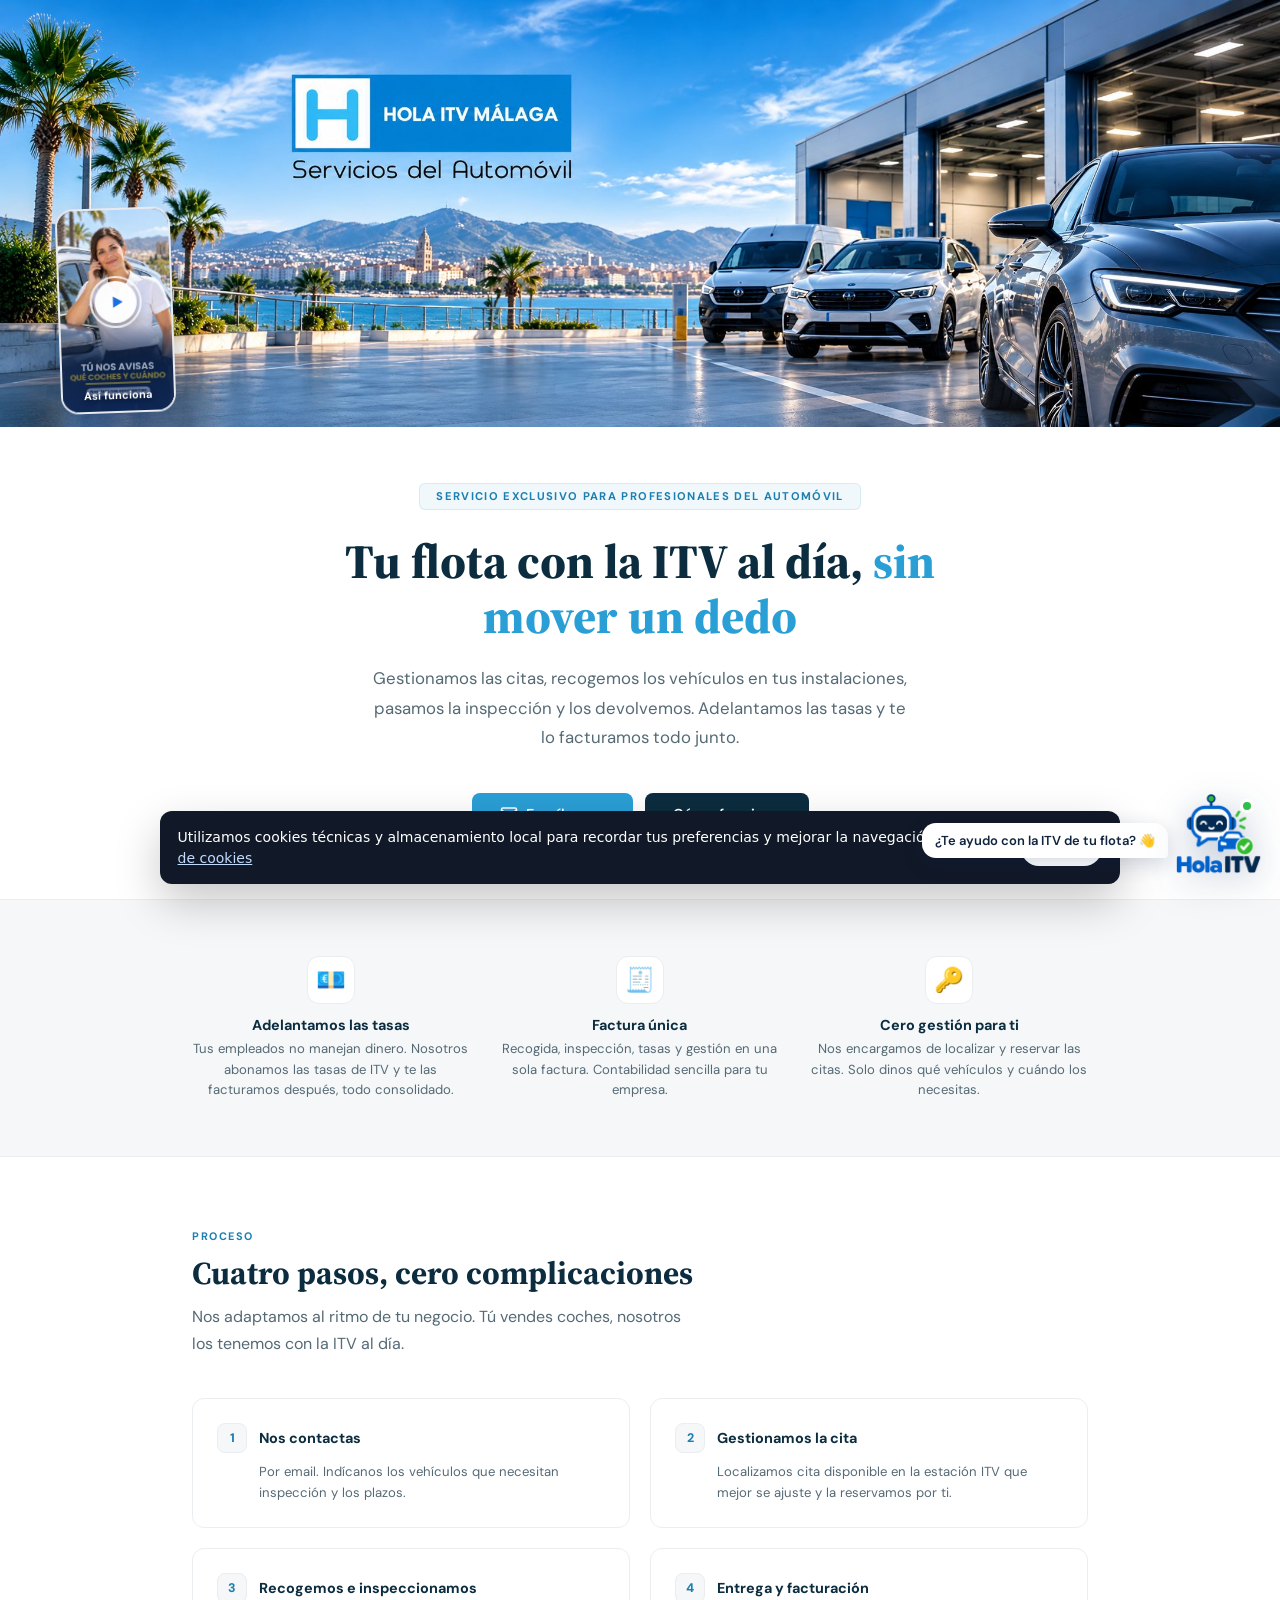
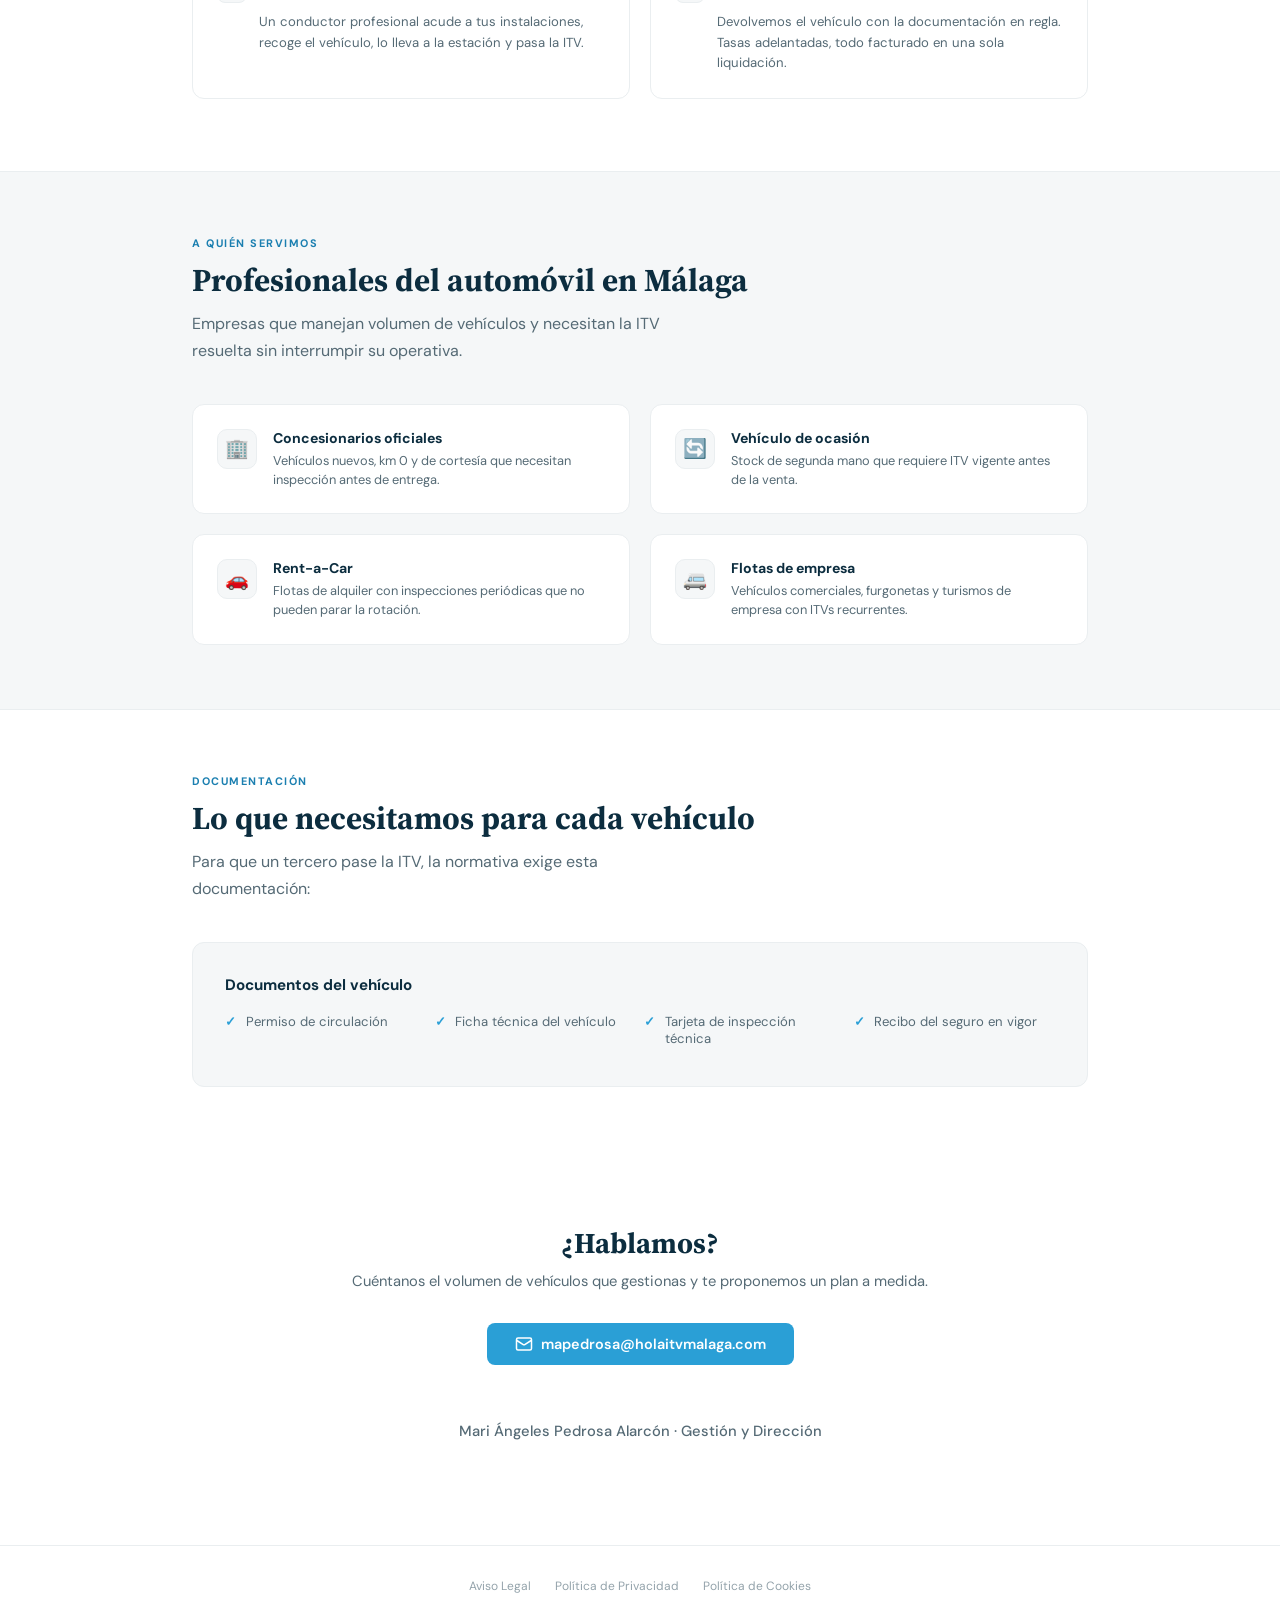
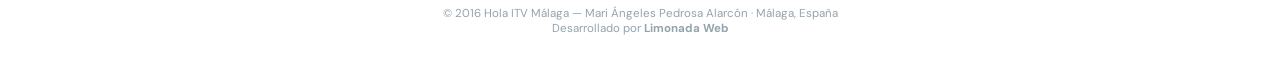
==== index.html @ 4df697b1 "Hero: vídeo del servicio en miniatura bajo las palmeras" ====
﻿<!DOCTYPE html>
<html lang="es">
<head>
<meta charset="UTF-8">
<meta name="viewport" content="width=device-width, initial-scale=1.0">
<title>Hola ITV Málaga — Gestión integral de ITV para profesionales del automóvil</title>
<meta name="description" content="Servicio profesional de gestión de ITV para concesionarios, rent-a-car y flotas en Málaga. Recogida, inspección y entrega. Adelantamos tasas y facturamos todo junto.">
<link rel="preconnect" href="https://fonts.googleapis.com">
<link href="https://fonts.googleapis.com/css2?family=DM+Sans:ital,wght@0,400;0,500;0,600;0,700&family=Source+Serif+4:wght@600;700;800&display=swap" rel="stylesheet">
<style>
*,*::before,*::after{margin:0;padding:0;box-sizing:border-box}
:root{
  --blue:#2a9fd6;--blue-dark:#1b7fb0;--blue-deeper:#0e5a7e;--navy:#0c2d3f;
  --white:#ffffff;--gray-50:#f5f7f8;--gray-100:#eaeef0;--gray-200:#d2d9dd;
  --gray-400:#94a3ab;--gray-600:#556a75;--gray-800:#2a3a42;
}
html{scroll-behavior:smooth;font-size:16px}
body{font-family:'DM Sans',sans-serif;color:var(--gray-800);background:var(--white);overflow-x:hidden;-webkit-font-smoothing:antialiased}
.container{max-width:960px;margin:0 auto;padding:0 2rem}

.nav{padding:1.25rem 0;border-bottom:1px solid var(--gray-100);background:var(--white);position:sticky;top:0;z-index:100}
.nav .container{display:flex;align-items:center;justify-content:space-between}
.logo-block{display:flex;align-items:center;gap:.65rem;text-decoration:none}
.logo-icon{width:42px;height:42px;background:var(--blue);border-radius:10px;display:flex;align-items:center;justify-content:center;font-family:'Source Serif 4',serif;font-size:1.5rem;font-weight:800;color:var(--white)}
.logo-text{font-weight:700;font-size:.95rem;color:var(--navy);line-height:1.2}
.logo-text span{display:block;font-size:.65rem;font-weight:500;color:var(--gray-400);letter-spacing:.06em;text-transform:uppercase;margin-top:1px}
.nav-link{font-size:.85rem;font-weight:600;color:var(--blue-dark);text-decoration:none;padding:.55rem 1.25rem;border:1.5px solid var(--blue-dark);border-radius:8px;transition:all .2s}
.nav-link:hover{background:var(--blue-dark);color:var(--white)}

.hero{padding:0;text-align:center;background:var(--white)}
.hero-img{width:100%;aspect-ratio:2171/724;overflow:hidden;background:#dbe7f5}
.hero-img img{width:100%;height:100%;object-fit:cover;object-position:center;display:block}
.hero-content{padding:3.5rem 0 4rem}
.hero-tag{display:inline-block;font-size:.7rem;font-weight:700;letter-spacing:.12em;text-transform:uppercase;color:var(--blue-dark);background:rgba(42,159,214,.07);border:1px solid rgba(42,159,214,.15);padding:.35rem 1rem;border-radius:6px;margin-bottom:1.5rem}
.hero h1{font-family:'Source Serif 4',serif;font-size:clamp(2rem,4.5vw,3rem);font-weight:800;line-height:1.15;color:var(--navy);max-width:700px;margin:0 auto 1.25rem}
.hero h1 em{font-style:normal;color:var(--blue)}
.hero p{font-size:1.05rem;line-height:1.75;color:var(--gray-600);max-width:540px;margin:0 auto 2.5rem}
.hero-actions{display:flex;gap:.75rem;justify-content:center;flex-wrap:wrap}
.btn{display:inline-flex;align-items:center;gap:.5rem;padding:.75rem 1.75rem;border-radius:8px;font-weight:600;font-size:.9rem;text-decoration:none;transition:all .2s;border:none;cursor:pointer}
.btn-primary{background:var(--navy);color:var(--white)}
.btn-primary:hover{background:var(--blue-deeper)}
.btn-email{background:var(--blue);color:var(--white)}
.btn-email:hover{background:var(--blue-dark)}
.btn-email svg{flex-shrink:0}

.diff{padding:3.5rem 0;background:var(--gray-50);border-top:1px solid var(--gray-100);border-bottom:1px solid var(--gray-100)}
.diff-grid{display:grid;grid-template-columns:repeat(3,1fr);gap:2rem;text-align:center}
.diff-item .icon{font-size:1.5rem;width:48px;height:48px;border-radius:12px;background:var(--white);border:1px solid var(--gray-100);display:inline-flex;align-items:center;justify-content:center;margin-bottom:.75rem}
.diff-item h3{font-size:.9rem;font-weight:700;color:var(--navy);margin-bottom:.35rem}
.diff-item p{font-size:.82rem;color:var(--gray-600);line-height:1.55}

.process{padding:4.5rem 0;background:var(--white)}
.section-label{font-size:.68rem;font-weight:700;letter-spacing:.14em;text-transform:uppercase;color:var(--blue-dark);margin-bottom:.5rem}
.section-title{font-family:'Source Serif 4',serif;font-size:clamp(1.5rem,3vw,2rem);font-weight:700;color:var(--navy);margin-bottom:.5rem}
.section-desc{color:var(--gray-600);line-height:1.7;margin-bottom:2.5rem;max-width:500px}
.steps{display:grid;grid-template-columns:repeat(2,1fr);gap:1.25rem}
.step{padding:1.5rem;border-radius:12px;border:1px solid var(--gray-100);background:var(--white);transition:border-color .2s}
.step:hover{border-color:var(--blue)}
.step-head{display:flex;align-items:center;gap:.75rem;margin-bottom:.6rem}
.step-num{width:30px;height:30px;border-radius:8px;flex-shrink:0;background:var(--gray-50);border:1px solid var(--gray-100);display:flex;align-items:center;justify-content:center;font-size:.78rem;font-weight:800;color:var(--blue-dark)}
.step h3{font-size:.9rem;font-weight:700;color:var(--navy)}
.step p{font-size:.82rem;color:var(--gray-600);line-height:1.55;padding-left:calc(30px + .75rem)}

.clients{padding:4rem 0;background:var(--gray-50);border-top:1px solid var(--gray-100);border-bottom:1px solid var(--gray-100)}
.clients-grid{display:grid;grid-template-columns:repeat(2,1fr);gap:1.25rem}
.client-card{padding:1.5rem;border-radius:12px;background:var(--white);border:1px solid var(--gray-100);display:flex;gap:1rem;align-items:flex-start;transition:border-color .2s}
.client-card:hover{border-color:var(--blue)}
.client-icon{width:40px;height:40px;border-radius:10px;flex-shrink:0;background:var(--gray-50);border:1px solid var(--gray-100);display:flex;align-items:center;justify-content:center;font-size:1.2rem}
.client-card h3{font-size:.88rem;font-weight:700;color:var(--navy);margin-bottom:.25rem}
.client-card p{font-size:.8rem;color:var(--gray-600);line-height:1.5}

.docs{padding:4rem 0;background:var(--white)}
.docs-box{background:var(--gray-50);border:1px solid var(--gray-100);border-radius:12px;padding:2rem}
.docs-box h3{font-size:.95rem;font-weight:700;color:var(--navy);margin-bottom:.75rem}
.docs-list{list-style:none;display:grid;grid-template-columns:repeat(auto-fit,minmax(200px,1fr));gap:.5rem}
.docs-list li{font-size:.82rem;color:var(--gray-600);padding:.4rem 0;padding-left:1.3rem;position:relative}
.docs-list li::before{content:'✓';position:absolute;left:0;color:var(--blue);font-weight:700}

.cta{padding:4.5rem 0;text-align:center;background:var(--white)}
.cta h2{font-family:'Source Serif 4',serif;font-size:clamp(1.4rem,3vw,1.8rem);font-weight:700;color:var(--navy);margin-bottom:.5rem}
.cta>p,.cta .container>p{color:var(--gray-600);margin-bottom:2rem;font-size:.92rem}
.cta-name{font-size:.82rem;color:var(--gray-400);margin-top:1.5rem;font-weight:500}

footer{padding:2rem 0;border-top:1px solid var(--gray-100);text-align:center}
.footer-links{display:flex;justify-content:center;gap:1.5rem;flex-wrap:wrap;margin-bottom:.75rem}
.footer-links a{font-size:.75rem;color:var(--gray-400);text-decoration:none}
.footer-links a:hover{color:var(--blue-dark)}
.footer-copy{font-size:.72rem;color:var(--gray-400)}

@media(max-width:700px){
  .diff-grid{grid-template-columns:1fr;gap:1.5rem}
  .steps{grid-template-columns:1fr}
  .clients-grid{grid-template-columns:1fr}
  .hero-content{padding:2.5rem 0 2.5rem}
  .hero-img{height:220px}
  .hero-img img{object-position:30% center}
  .hero-actions{flex-direction:column;align-items:center}
  .btn{width:100%;max-width:300px;justify-content:center}
  .footer-links{flex-direction:column;gap:.5rem}
}
@keyframes fadeIn{from{opacity:0;transform:translateY(16px)}to{opacity:1;transform:translateY(0)}}
.hero-tag{animation:fadeIn .5s .05s both}
.hero h1{animation:fadeIn .5s .15s both}
.hero p{animation:fadeIn .5s .25s both}
.hero-actions{animation:fadeIn .5s .35s both}
</style>
<style>
.cookie-banner{position:fixed;left:1rem;right:1rem;bottom:1rem;z-index:9999;display:none;align-items:center;justify-content:space-between;gap:1rem;max-width:960px;margin:auto;padding:1rem 1.1rem;border-radius:12px;background:#111827;color:#fff;box-shadow:0 18px 45px rgba(0,0,0,.22);font:14px/1.45 system-ui,-apple-system,BlinkMacSystemFont,"Segoe UI",sans-serif}.cookie-banner.is-visible{display:flex}.cookie-banner p{margin:0}.cookie-banner a{color:#bfdbfe;text-decoration:underline}.cookie-banner button{border:0;border-radius:999px;background:#fff;color:#111827;font-weight:700;padding:.65rem 1rem;cursor:pointer;white-space:nowrap}@media(max-width:640px){.cookie-banner{flex-direction:column;align-items:flex-start}.cookie-banner button{width:100%}}
</style>
<style>.limonada-link{color:inherit;text-decoration:none;font-weight:700}.limonada-link:hover{text-decoration:underline;text-underline-offset:3px}</style>
<style>
/* Vídeo del servicio: mini bajo las palmeras; al tocarlo se abre a lo grande */
.hero-img{position:relative}
.hero-vid{position:absolute;z-index:3;left:4.5%;bottom:14px;width:clamp(96px,9vw,132px);aspect-ratio:9/16;padding:0;margin:0;border:2px solid rgba(255,255,255,.9);border-radius:18px;overflow:hidden;background:#0f2a5e;cursor:pointer;color:#fff;font:inherit;box-shadow:0 18px 36px -12px rgba(15,42,94,.6);transform:rotate(-2deg);transition:transform .3s cubic-bezier(.2,.8,.2,1);-webkit-tap-highlight-color:transparent}
.hero-vid:hover,.hero-vid:focus-visible{transform:rotate(0) scale(1.04);outline:none}
.hero-vid:focus-visible{box-shadow:0 0 0 3px #fff,0 18px 36px -12px rgba(15,42,94,.6)}
.hero-vid video{position:absolute;inset:0;width:100%;height:100%;object-fit:cover;display:block}
.hero-vid::after{content:"";position:absolute;inset:0;background:linear-gradient(180deg,rgba(0,0,0,0) 50%,rgba(15,42,94,.75) 100%)}
.hero-vid .vplay{position:absolute;z-index:2;left:50%;top:46%;width:42px;height:42px;margin:-21px 0 0 -21px;border-radius:50%;background:rgba(255,255,255,.95);color:#1b6fe0;display:grid;place-items:center;box-shadow:0 6px 16px rgba(0,0,0,.3)}
.hero-vid .vplay::before{content:"";position:absolute;inset:-5px;border-radius:50%;border:2px solid rgba(255,255,255,.8);animation:vpulse 2.4s ease-out infinite}
.hero-vid .vplay svg{width:18px;height:18px;margin-left:3px;fill:currentColor}
.hero-vid .vtxt{position:absolute;z-index:2;left:4px;right:4px;bottom:9px;font-size:11px;font-weight:700;line-height:1.2;text-align:center;text-shadow:0 1px 4px rgba(0,0,0,.5)}
@keyframes vpulse{0%{transform:scale(.85);opacity:.9}100%{transform:scale(1.55);opacity:0}}
.vbox{position:fixed;inset:0;z-index:100000;display:flex;align-items:center;justify-content:center;padding:24px;background:rgba(10,20,40,.92);-webkit-backdrop-filter:blur(6px);backdrop-filter:blur(6px)}
.vbox[hidden]{display:none}
.vbox video{display:block;height:min(92vh,92svh);max-width:100%;aspect-ratio:9/16;background:#000;border-radius:18px;box-shadow:0 40px 80px -20px rgba(0,0,0,.8)}
.vbox-x{position:absolute;z-index:2;top:14px;right:14px;width:44px;height:44px;border:0;border-radius:50%;background:rgba(255,255,255,.16);color:#fff;font-size:30px;line-height:1;cursor:pointer;display:grid;place-items:center;padding:0}
.vbox-x:hover{background:rgba(255,255,255,.3)}
html.vbox-abierta,html.vbox-abierta body{overflow:hidden}
@media(max-width:700px){
  .hero-vid{left:10px;bottom:8px;width:62px;border-width:1.5px;border-radius:11px;transform:rotate(-2deg)}
  .hero-vid .vplay{width:28px;height:28px;margin:-14px 0 0 -14px}
  .hero-vid .vplay::before{inset:-4px}
  .hero-vid .vplay svg{width:12px;height:12px;margin-left:2px}
  .hero-vid .vtxt{display:none}
  .vbox{padding:0;background:#000;-webkit-backdrop-filter:none;backdrop-filter:none}
  .vbox video{width:100%;height:auto;max-height:100vh;max-height:100svh;border-radius:0;box-shadow:none}
  .vbox-x{top:calc(10px + env(safe-area-inset-top,0px));right:12px;background:rgba(255,255,255,.22)}
}
@media(prefers-reduced-motion:reduce){.hero-vid,.hero-vid .vplay::before{animation:none;transition:none}}
</style>
</head>
<body>

<section class="hero">
  <div class="hero-img"><img src="/hero-holaitv.jpg" alt="Hola ITV Málaga — Servicios del Automóvil" fetchpriority="high">
    <button type="button" class="hero-vid" data-video aria-label="Ver el vídeo: así funciona Hola ITV Málaga (40 segundos)">
      <video muted loop playsinline autoplay preload="metadata" poster="/video/holaitv-poster.webp" aria-hidden="true" tabindex="-1"><source src="/video/holaitv-mini.mp4" type="video/mp4"></video>
      <span class="vplay" aria-hidden="true"><svg viewBox="0 0 24 24"><path d="M7 4.5v15l13-7.5z"/></svg></span>
      <span class="vtxt" aria-hidden="true">Así funciona</span>
    </button>
  </div>
  <div class="vbox" id="vbox" hidden role="dialog" aria-modal="true" aria-label="Vídeo: así funciona Hola ITV Málaga">
    <button type="button" class="vbox-x" aria-label="Cerrar el vídeo">×</button>
    <video controls playsinline preload="none" poster="/video/holaitv-poster.webp" src="/video/holaitv-spot.mp4"></video>
  </div>
  <div class="container hero-content">
    <div class="hero-tag">Servicio exclusivo para profesionales del automóvil</div>
    <h1>Tu flota con la ITV al día, <em>sin mover un dedo</em></h1>
    <p>Gestionamos las citas, recogemos los vehículos en tus instalaciones, pasamos la inspección y los devolvemos. Adelantamos las tasas y te lo facturamos todo junto.</p>
    <div class="hero-actions">
      <a href="mailto:mapedrosa@holaitvmalaga.com?subject=Solicitud%20de%20servicio%20ITV" class="btn btn-email">
        <svg width="18" height="18" viewBox="0 0 24 24" fill="none" stroke="currentColor" stroke-width="2"><rect x="2" y="4" width="20" height="16" rx="2"/><path d="m22 7-8.97 5.7a1.94 1.94 0 0 1-2.06 0L2 7"/></svg>
        Escríbenos
      </a>
      <a href="#proceso" class="btn btn-primary">Cómo funciona</a>
    </div>
  </div>
</section>

<section class="diff">
  <div class="container">
    <div class="diff-grid">
      <div class="diff-item">
        <div class="icon">💶</div>
        <h3>Adelantamos las tasas</h3>
        <p>Tus empleados no manejan dinero. Nosotros abonamos las tasas de ITV y te las facturamos después, todo consolidado.</p>
      </div>
      <div class="diff-item">
        <div class="icon">🧾</div>
        <h3>Factura única</h3>
        <p>Recogida, inspección, tasas y gestión en una sola factura. Contabilidad sencilla para tu empresa.</p>
      </div>
      <div class="diff-item">
        <div class="icon">🔑</div>
        <h3>Cero gestión para ti</h3>
        <p>Nos encargamos de localizar y reservar las citas. Solo dinos qué vehículos y cuándo los necesitas.</p>
      </div>
    </div>
  </div>
</section>

<section class="process" id="proceso">
  <div class="container">
    <div class="section-label">Proceso</div>
    <h2 class="section-title">Cuatro pasos, cero complicaciones</h2>
    <p class="section-desc">Nos adaptamos al ritmo de tu negocio. Tú vendes coches, nosotros los tenemos con la ITV al día.</p>
    <div class="steps">
      <div class="step">
        <div class="step-head"><div class="step-num">1</div><h3>Nos contactas</h3></div>
        <p>Por email. Indícanos los vehículos que necesitan inspección y los plazos.</p>
      </div>
      <div class="step">
        <div class="step-head"><div class="step-num">2</div><h3>Gestionamos la cita</h3></div>
        <p>Localizamos cita disponible en la estación ITV que mejor se ajuste y la reservamos por ti.</p>
      </div>
      <div class="step">
        <div class="step-head"><div class="step-num">3</div><h3>Recogemos e inspeccionamos</h3></div>
        <p>Un conductor profesional acude a tus instalaciones, recoge el vehículo, lo lleva a la estación y pasa la ITV.</p>
      </div>
      <div class="step">
        <div class="step-head"><div class="step-num">4</div><h3>Entrega y facturación</h3></div>
        <p>Devolvemos el vehículo con la documentación en regla. Tasas adelantadas, todo facturado en una sola liquidación.</p>
      </div>
    </div>
  </div>
</section>

<section class="clients">
  <div class="container">
    <div class="section-label">A quién servimos</div>
    <h2 class="section-title">Profesionales del automóvil en Málaga</h2>
    <p class="section-desc">Empresas que manejan volumen de vehículos y necesitan la ITV resuelta sin interrumpir su operativa.</p>
    <div class="clients-grid">
      <div class="client-card">
        <div class="client-icon">🏢</div>
        <div><h3>Concesionarios oficiales</h3><p>Vehículos nuevos, km 0 y de cortesía que necesitan inspección antes de entrega.</p></div>
      </div>
      <div class="client-card">
        <div class="client-icon">🔄</div>
        <div><h3>Vehículo de ocasión</h3><p>Stock de segunda mano que requiere ITV vigente antes de la venta.</p></div>
      </div>
      <div class="client-card">
        <div class="client-icon">🚗</div>
        <div><h3>Rent-a-Car</h3><p>Flotas de alquiler con inspecciones periódicas que no pueden parar la rotación.</p></div>
      </div>
      <div class="client-card">
        <div class="client-icon">🚐</div>
        <div><h3>Flotas de empresa</h3><p>Vehículos comerciales, furgonetas y turismos de empresa con ITVs recurrentes.</p></div>
      </div>
    </div>
  </div>
</section>

<section class="docs">
  <div class="container">
    <div class="section-label">Documentación</div>
    <h2 class="section-title">Lo que necesitamos para cada vehículo</h2>
    <p class="section-desc">Para que un tercero pase la ITV, la normativa exige esta documentación:</p>
    <div class="docs-box">
      <h3>Documentos del vehículo</h3>
      <ul class="docs-list">
        <li>Permiso de circulación</li>
        <li>Ficha técnica del vehículo</li>
        <li>Tarjeta de inspección técnica</li>
        <li>Recibo del seguro en vigor</li>
      </ul>
    </div>
  </div>
</section>

<section class="cta">
  <div class="container">
    <h2>¿Hablamos?</h2>
    <p>Cuéntanos el volumen de vehículos que gestionas y te proponemos un plan a medida.</p>
    <a href="mailto:mapedrosa@holaitvmalaga.com?subject=Solicitud%20de%20servicio%20ITV" class="btn btn-email" style="margin-bottom:2rem">
      <svg width="18" height="18" viewBox="0 0 24 24" fill="none" stroke="currentColor" stroke-width="2"><rect x="2" y="4" width="20" height="16" rx="2"/><path d="m22 7-8.97 5.7a1.94 1.94 0 0 1-2.06 0L2 7"/></svg>
      mapedrosa@holaitvmalaga.com
    </a>
    <p class="cta-name">Mari Ángeles Pedrosa Alarcón · Gestión y Dirección</p>
  </div>
</section>

<footer>
  <div class="container">
    <div class="footer-links">
      <a href="/aviso-legal.html">Aviso Legal</a>
      <a href="/politica-privacidad.html">Política de Privacidad</a>
      <a href="/politica-cookies.html">Política de Cookies</a>
    </div>
    <p class="footer-copy">© 2016 Hola ITV Málaga — Mari Ángeles Pedrosa Alarcón · Málaga, España</p>
    <p class="footer-copy">Desarrollado por <a class="limonada-link" href="https://www.limonadaweb.com/" target="_blank" rel="noopener">Limonada Web</a></p>
  </div>
</footer>

<div class="cookie-banner" id="cookie-banner" role="region" aria-label="Aviso de cookies">
  <p>Utilizamos cookies técnicas y almacenamiento local para recordar tus preferencias y mejorar la navegación. <a href="/politica-cookies.html">Política de cookies</a></p>
  <button type="button" id="cookie-accept">Aceptar</button>
</div>
<script>
(function(){
  var key = 'limonada_cookie_ok_holaitvmalaga';
  var banner = document.getElementById('cookie-banner');
  var button = document.getElementById('cookie-accept');
  if (!banner || !button) return;
  try { if (localStorage.getItem(key) === '1') return; } catch (e) {}
  banner.classList.add('is-visible');
  button.addEventListener('click', function(){
    try { localStorage.setItem(key, '1'); } catch (e) {}
    banner.classList.remove('is-visible');
  });
})();
</script>
<script>
/* Vídeo: la mini abre el vídeo en grande; Esc, la X o tocar fuera lo cierran */
(function(){
  var box=document.getElementById("vbox");if(!box)return;
  var v=box.querySelector("video"),x=box.querySelector(".vbox-x"),mini=document.querySelector(".hero-vid"),mv=mini?mini.querySelector("video"):null,last=null;
  var quieto=window.matchMedia&&matchMedia("(prefers-reduced-motion: reduce)").matches;
  function play(el){var p=el.play();if(p&&p.catch)p.catch(function(){})}
  function abrir(e){if(e){e.preventDefault();e.stopPropagation()}last=document.activeElement;box.hidden=false;document.documentElement.classList.add("vbox-abierta");if(mv)mv.pause();x.focus();play(v)}
  function cerrar(){if(box.hidden)return;box.hidden=true;document.documentElement.classList.remove("vbox-abierta");v.pause();try{v.currentTime=0}catch(err){}if(mv&&!quieto)play(mv);if(last&&last.focus)last.focus()}
  document.querySelectorAll("[data-video]").forEach(function(el){el.addEventListener("click",abrir)});
  x.addEventListener("click",cerrar);
  box.addEventListener("click",function(e){if(e.target===box)cerrar()});
  document.addEventListener("keydown",function(e){if(e.key==="Escape")cerrar()});
  v.addEventListener("ended",function(){setTimeout(cerrar,600)});
  if(mv){
    if(quieto){mv.removeAttribute("autoplay");mv.pause()}
    else if("IntersectionObserver" in window){new IntersectionObserver(function(es){es.forEach(function(en){if(box.hidden&&en.isIntersecting)play(mv);else mv.pause()})},{threshold:.2}).observe(mv)}
  }
})();
</script>
<script src="/holaitv-bot.js" defer></script>
</body>
</html>
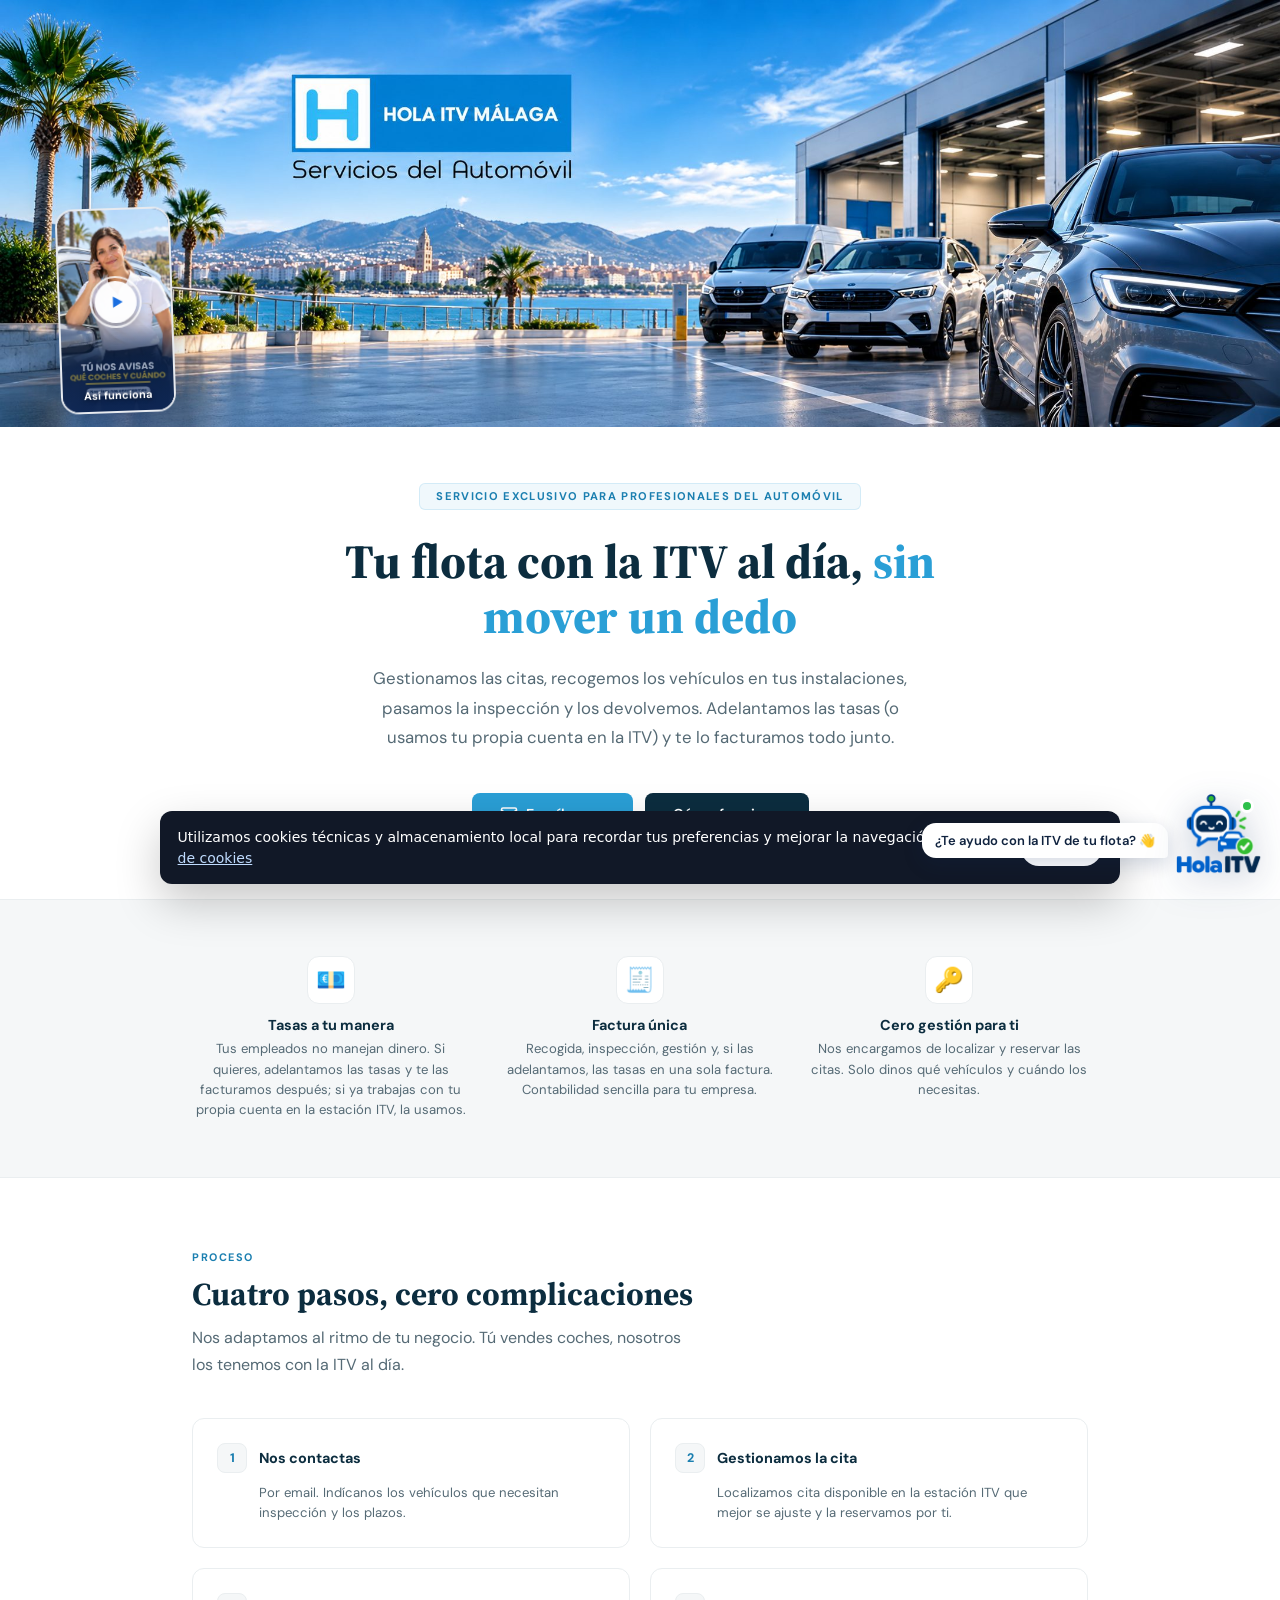
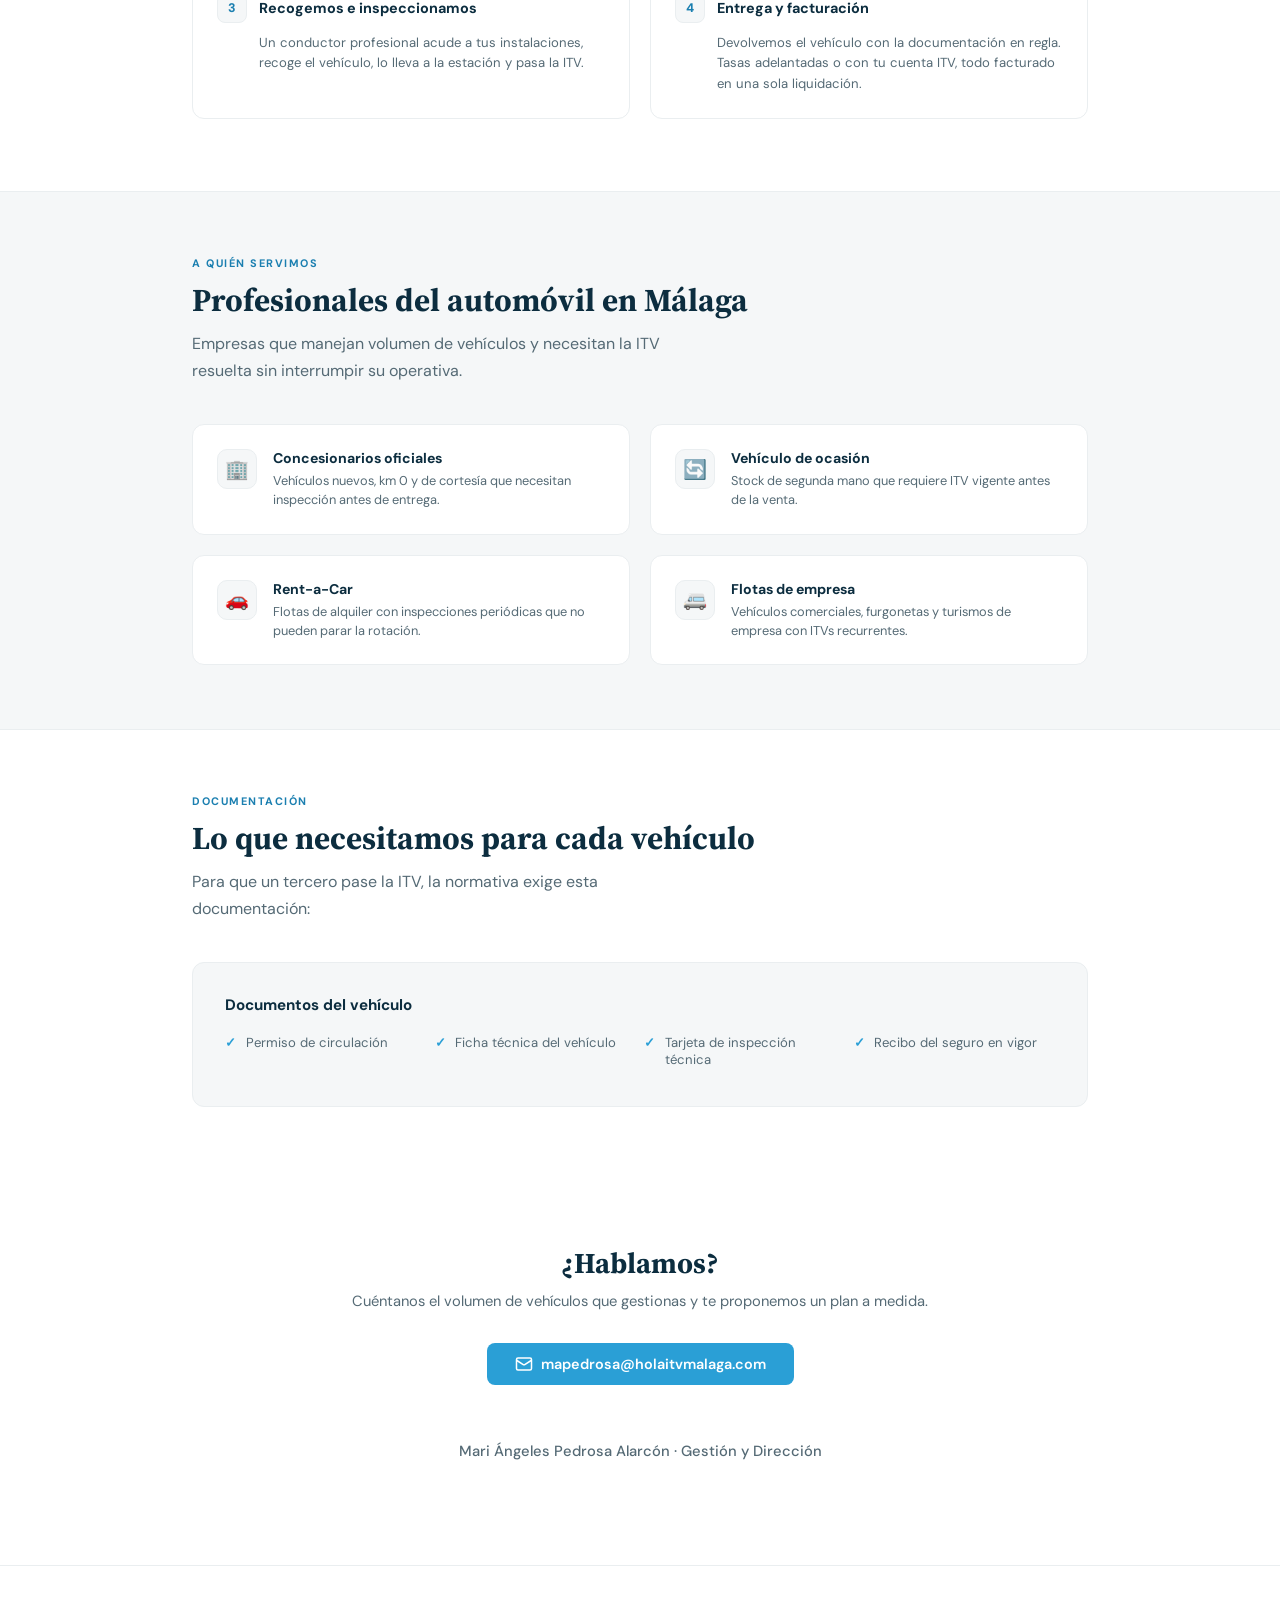
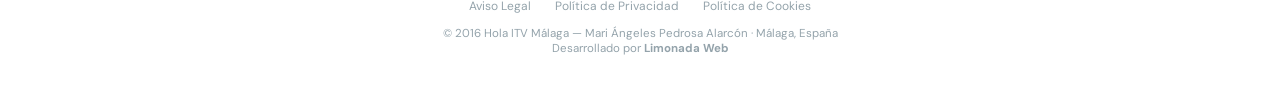
==== commit 40dfd695: "Tarjeta y HolaBot: 7 idiomas, datos fiscales, reinicio del bot y tasas con cuenta propia" ====
--- a/index.html
+++ b/index.html
@@ -4,7 +4,7 @@
 <meta charset="UTF-8">
 <meta name="viewport" content="width=device-width, initial-scale=1.0">
 <title>Hola ITV Málaga — Gestión integral de ITV para profesionales del automóvil</title>
-<meta name="description" content="Servicio profesional de gestión de ITV para concesionarios, rent-a-car y flotas en Málaga. Recogida, inspección y entrega. Adelantamos tasas y facturamos todo junto.">
+<meta name="description" content="Servicio profesional de gestión de ITV para concesionarios, rent-a-car y flotas en Málaga. Recogida, inspección y entrega. Adelantamos las tasas o usamos tu cuenta ITV, y facturamos todo junto.">
 <link rel="preconnect" href="https://fonts.googleapis.com">
 <link href="https://fonts.googleapis.com/css2?family=DM+Sans:ital,wght@0,400;0,500;0,600;0,700&family=Source+Serif+4:wght@600;700;800&display=swap" rel="stylesheet">
 <style>
@@ -157,7 +157,7 @@
   <div class="container hero-content">
     <div class="hero-tag">Servicio exclusivo para profesionales del automóvil</div>
     <h1>Tu flota con la ITV al día, <em>sin mover un dedo</em></h1>
-    <p>Gestionamos las citas, recogemos los vehículos en tus instalaciones, pasamos la inspección y los devolvemos. Adelantamos las tasas y te lo facturamos todo junto.</p>
+    <p>Gestionamos las citas, recogemos los vehículos en tus instalaciones, pasamos la inspección y los devolvemos. Adelantamos las tasas (o usamos tu propia cuenta en la ITV) y te lo facturamos todo junto.</p>
     <div class="hero-actions">
       <a href="mailto:mapedrosa@holaitvmalaga.com?subject=Solicitud%20de%20servicio%20ITV" class="btn btn-email">
         <svg width="18" height="18" viewBox="0 0 24 24" fill="none" stroke="currentColor" stroke-width="2"><rect x="2" y="4" width="20" height="16" rx="2"/><path d="m22 7-8.97 5.7a1.94 1.94 0 0 1-2.06 0L2 7"/></svg>
@@ -173,13 +173,13 @@
     <div class="diff-grid">
       <div class="diff-item">
         <div class="icon">💶</div>
-        <h3>Adelantamos las tasas</h3>
-        <p>Tus empleados no manejan dinero. Nosotros abonamos las tasas de ITV y te las facturamos después, todo consolidado.</p>
+        <h3>Tasas a tu manera</h3>
+        <p>Tus empleados no manejan dinero. Si quieres, adelantamos las tasas y te las facturamos después; si ya trabajas con tu propia cuenta en la estación ITV, la usamos.</p>
       </div>
       <div class="diff-item">
         <div class="icon">🧾</div>
         <h3>Factura única</h3>
-        <p>Recogida, inspección, tasas y gestión en una sola factura. Contabilidad sencilla para tu empresa.</p>
+        <p>Recogida, inspección, gestión y, si las adelantamos, las tasas en una sola factura. Contabilidad sencilla para tu empresa.</p>
       </div>
       <div class="diff-item">
         <div class="icon">🔑</div>
@@ -210,7 +210,7 @@
       </div>
       <div class="step">
         <div class="step-head"><div class="step-num">4</div><h3>Entrega y facturación</h3></div>
-        <p>Devolvemos el vehículo con la documentación en regla. Tasas adelantadas, todo facturado en una sola liquidación.</p>
+        <p>Devolvemos el vehículo con la documentación en regla. Tasas adelantadas o con tu cuenta ITV, todo facturado en una sola liquidación.</p>
       </div>
     </div>
   </div>
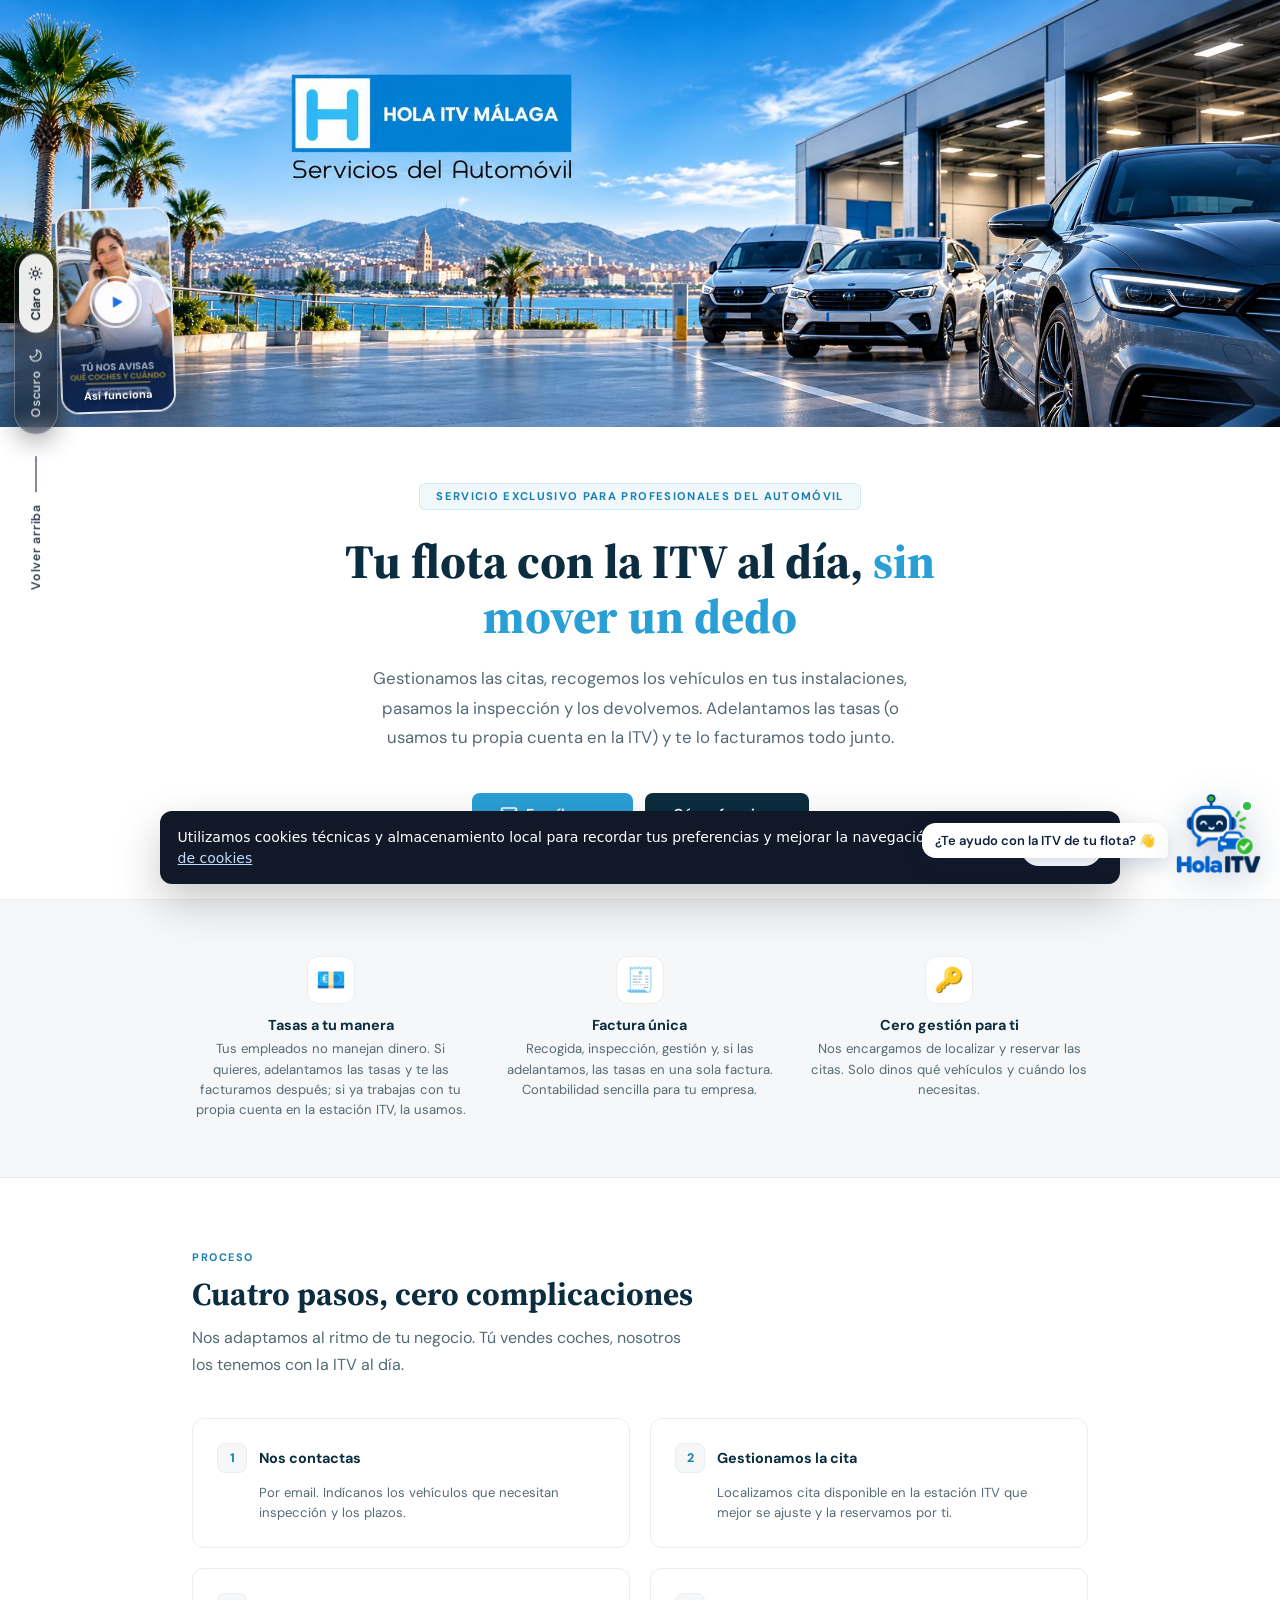
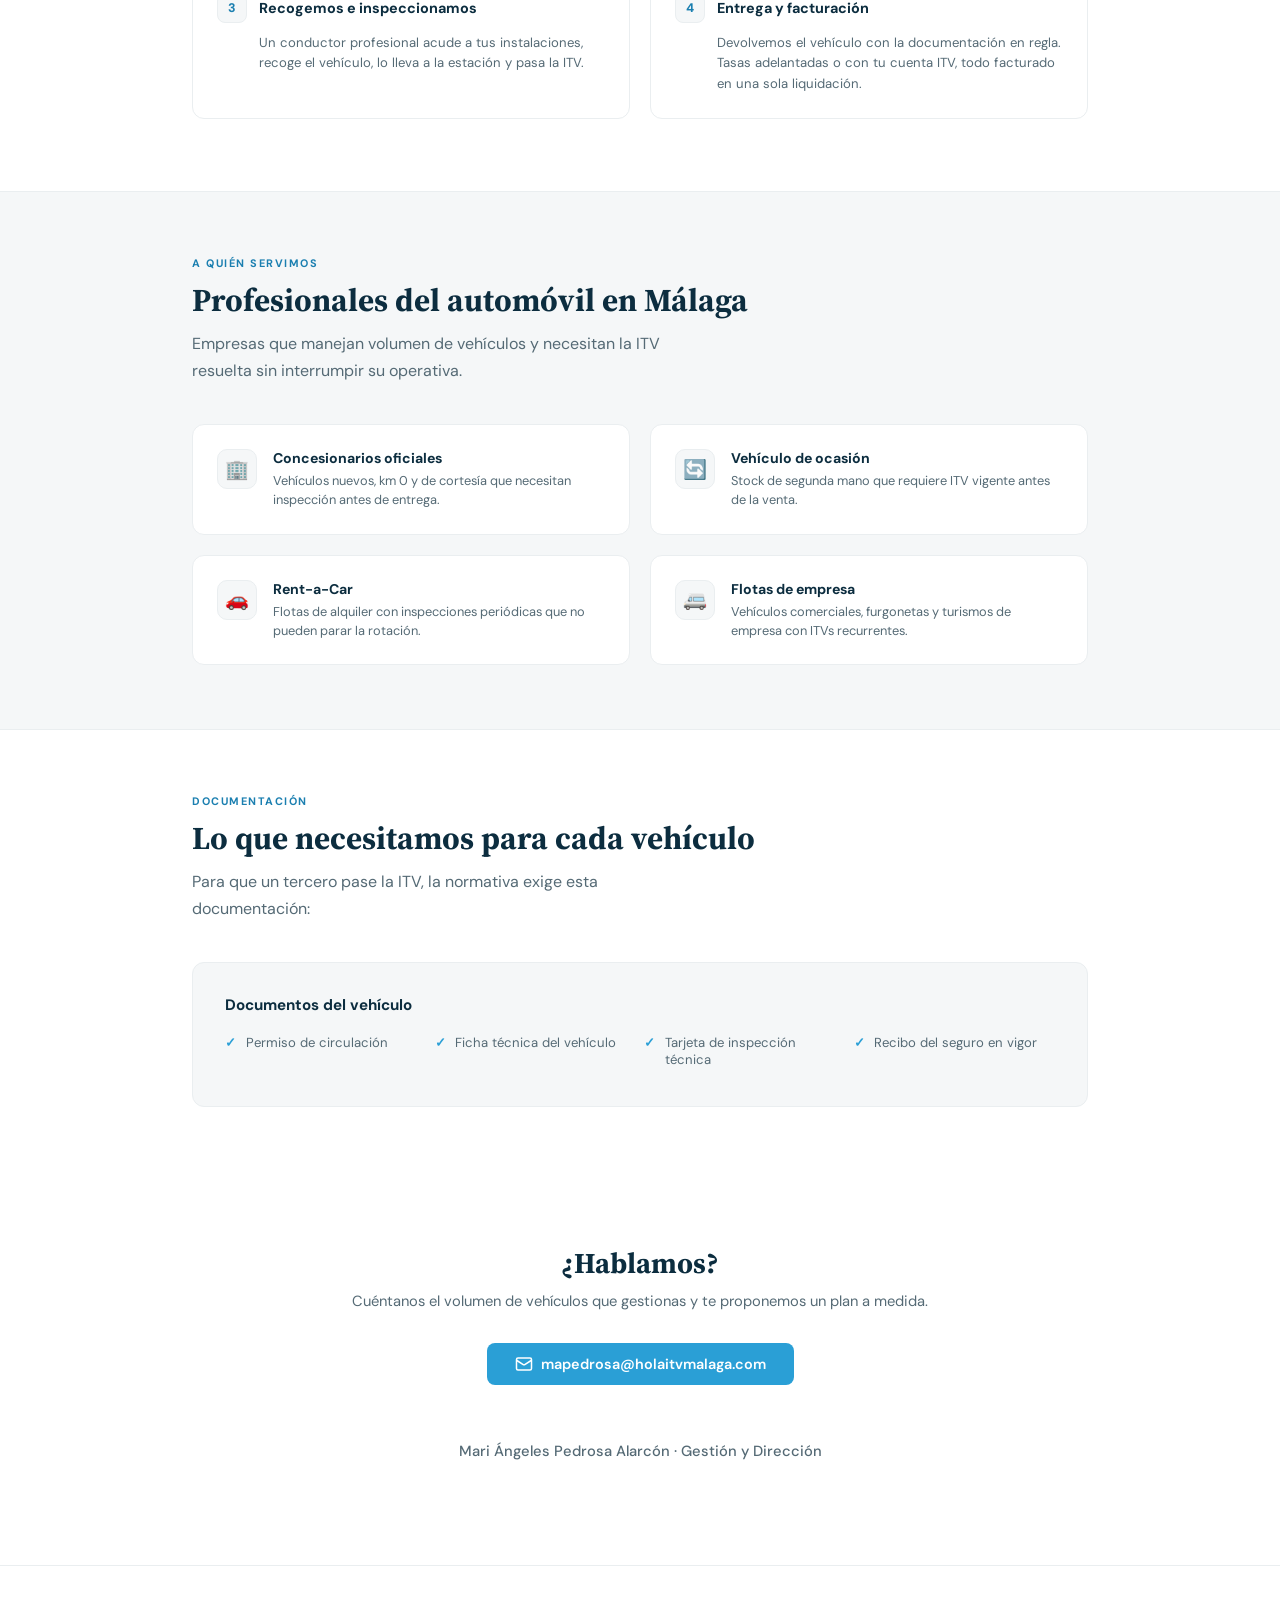
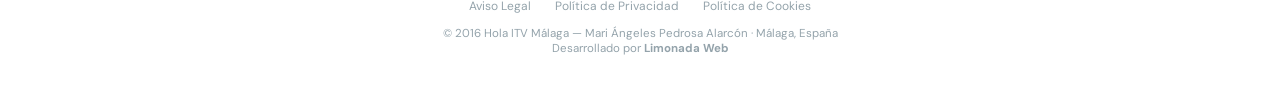
==== commit 7b117ff0: "Modo claro y oscuro con la barra lateral de Limonada Web (Claro/Oscuro y Volver arriba) Co-Authored-" ====
--- a/index.html
+++ b/index.html
@@ -139,6 +139,8 @@
 }
 @media(prefers-reduced-motion:reduce){.hero-vid,.hero-vid .vplay::before{animation:none;transition:none}}
 </style>
+<script>try{var t=localStorage.getItem('lw-theme')||(matchMedia('(prefers-color-scheme: dark)').matches?'dark':'light');if(t==='dark')document.documentElement.setAttribute('data-theme','dark')}catch(e){}</script>
+<link rel="stylesheet" href="tema.css?v=1">
 </head>
 <body>
 
@@ -322,5 +324,6 @@
 })();
 </script>
 <script src="/holaitv-bot.js" defer></script>
+<script src="tema.js?v=1" defer></script>
 </body>
 </html>
--- a/tema.css
+++ b/tema.css
@@ -0,0 +1,45 @@
+/* Hola ITV Málaga · tema claro/oscuro y volver arriba (barra lateral de Limonada Web) */
+html[data-theme="dark"]{color-scheme:dark;--white:#0d1a21;--gray-50:#132530;--gray-100:#21343f;--gray-200:#2e4552;--gray-400:#8ea3ae;--gray-600:#b3c3cb;--gray-800:#dbe5ea;--navy:#eef5f9;--blue-dark:#5cc0ee;--blue-deeper:#2a9fd6}
+html[data-theme="dark"] body{background:var(--white)}
+html[data-theme="dark"] .logo-icon,html[data-theme="dark"] .btn-email,html[data-theme="dark"] .nav-link:hover{color:#fff}
+html[data-theme="dark"] .nav-link:hover{background:var(--blue-deeper);border-color:var(--blue-deeper)}
+html[data-theme="dark"] .btn-primary{background:#eef5f9;color:#0c2d3f}
+html[data-theme="dark"] .btn-primary:hover{background:#cfe6f2;color:#0c2d3f}
+html[data-theme="dark"] .hero-tag{background:rgba(42,159,214,.14);border-color:rgba(92,192,238,.3)}
+html[data-theme="dark"] .hero-img{background:#132530}
+html[data-theme="dark"] .hero-img img{filter:brightness(.88)}
+html[data-theme="dark"] .legal a,html[data-theme="dark"] .footer-links a:hover{color:var(--blue-dark)}
+.side-rail{position:fixed;left:14px;top:50%;transform:translateY(-58%);z-index:40;display:flex;flex-direction:column;align-items:center;gap:16px;pointer-events:none}
+.side-rail>*{pointer-events:auto}
+.theme-switch{display:flex;flex-direction:column;gap:4px;padding:4px;border-radius:999px;background:rgba(255,255,255,.78);border:1px solid rgba(16,24,40,.12);box-shadow:0 8px 24px rgba(16,24,40,.12);-webkit-backdrop-filter:blur(10px);backdrop-filter:blur(10px);transition:background .3s,border-color .3s,box-shadow .3s}
+.theme-switch button{writing-mode:vertical-rl;transform:rotate(180deg);display:flex;align-items:center;gap:7px;min-width:34px;padding:12px 7px;border:0;border-radius:999px;background:transparent;color:#475467;font:600 12.5px/1 'DM Sans',sans-serif;letter-spacing:.02em;cursor:pointer;transition:background .3s,color .3s}
+.theme-switch button svg{width:15px;height:15px;transform:rotate(90deg);flex:0 0 auto}
+.theme-switch button:hover{color:#101828}
+.theme-switch button[aria-pressed="true"],.theme-switch button[aria-pressed="true"]:hover{background:#101828;color:#fff}
+.to-top{writing-mode:vertical-rl;transform:rotate(180deg);display:flex;align-items:center;gap:12px;padding:6px 4px;border:0;background:none;color:#344054;font:600 12.5px/1 'DM Sans',sans-serif;letter-spacing:.06em;cursor:pointer;opacity:0;visibility:hidden;transition:opacity .25s,visibility .25s,color .3s,background .3s}
+.to-top.show{opacity:1;visibility:visible}
+.to-top i{display:block;width:1.5px;height:36px;background:currentColor;opacity:.6;transition:height .2s}
+.to-top:hover{color:#101828}
+.to-top:hover i{height:48px}
+.theme-switch button:focus-visible,.to-top:focus-visible{outline:3px solid #f4c430;outline-offset:2px}
+/* Sobre fondo oscuro (foto, vídeo, secciones oscuras o tema oscuro) */
+.theme-switch.on-dark{background:rgba(10,14,20,.35);border-color:rgba(255,255,255,.28);box-shadow:0 8px 24px rgba(0,0,0,.3)}
+.theme-switch.on-dark button{color:rgba(255,255,255,.78)}
+.theme-switch.on-dark button:hover{color:#fff}
+.theme-switch.on-dark button[aria-pressed="true"],.theme-switch.on-dark button[aria-pressed="true"]:hover{background:rgba(255,255,255,.92);color:#101828}
+.to-top.on-dark{color:rgba(255,255,255,.85)}
+.to-top.on-dark:hover{color:#fff}
+@media(max-width:760px){
+  .side-rail{left:2px;right:auto;top:auto;bottom:96px;transform:none;flex-direction:column;gap:12px}
+  .theme-switch{padding:2px;gap:2px}
+  .theme-switch button{min-width:24px;padding:9px 4px;gap:5px;font-size:10.5px}
+  .theme-switch button svg{width:12px;height:12px}
+  .to-top{gap:8px;padding:2px;font-size:10.5px}
+  .to-top i,.to-top:hover i{height:26px}
+  .container{padding-left:2.1rem}
+  .cookie-banner.is-visible ~ .side-rail{display:none}
+}
+@media(min-width:761px) and (max-width:1120px){.container{padding-left:max(2rem,calc(78px - (100vw - 960px) / 2))}}
+@media print{.side-rail{display:none}}
+.to-top{min-width:24px;min-height:24px}
+html[data-theme="dark"] #hb-fab{filter:drop-shadow(0 0 1px rgba(255,255,255,.9)) drop-shadow(0 0 10px rgba(160,215,245,.55))}
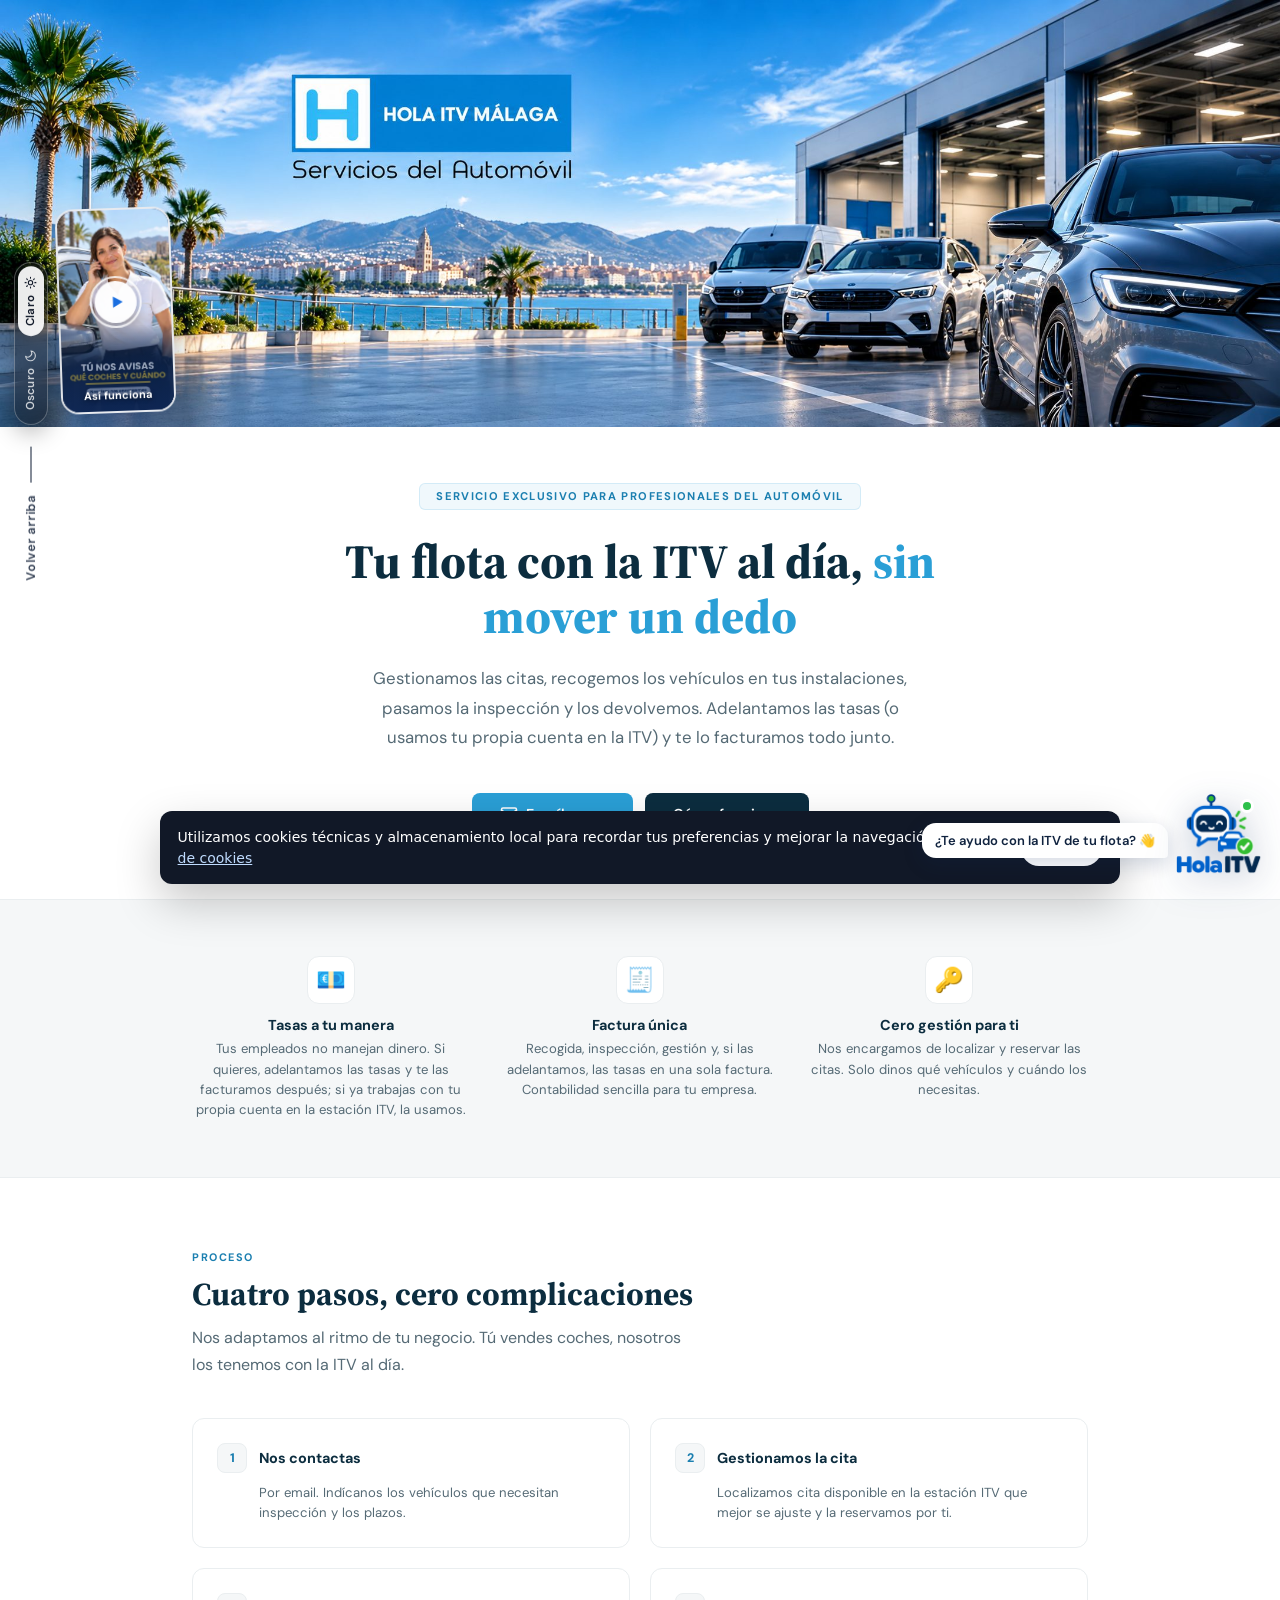
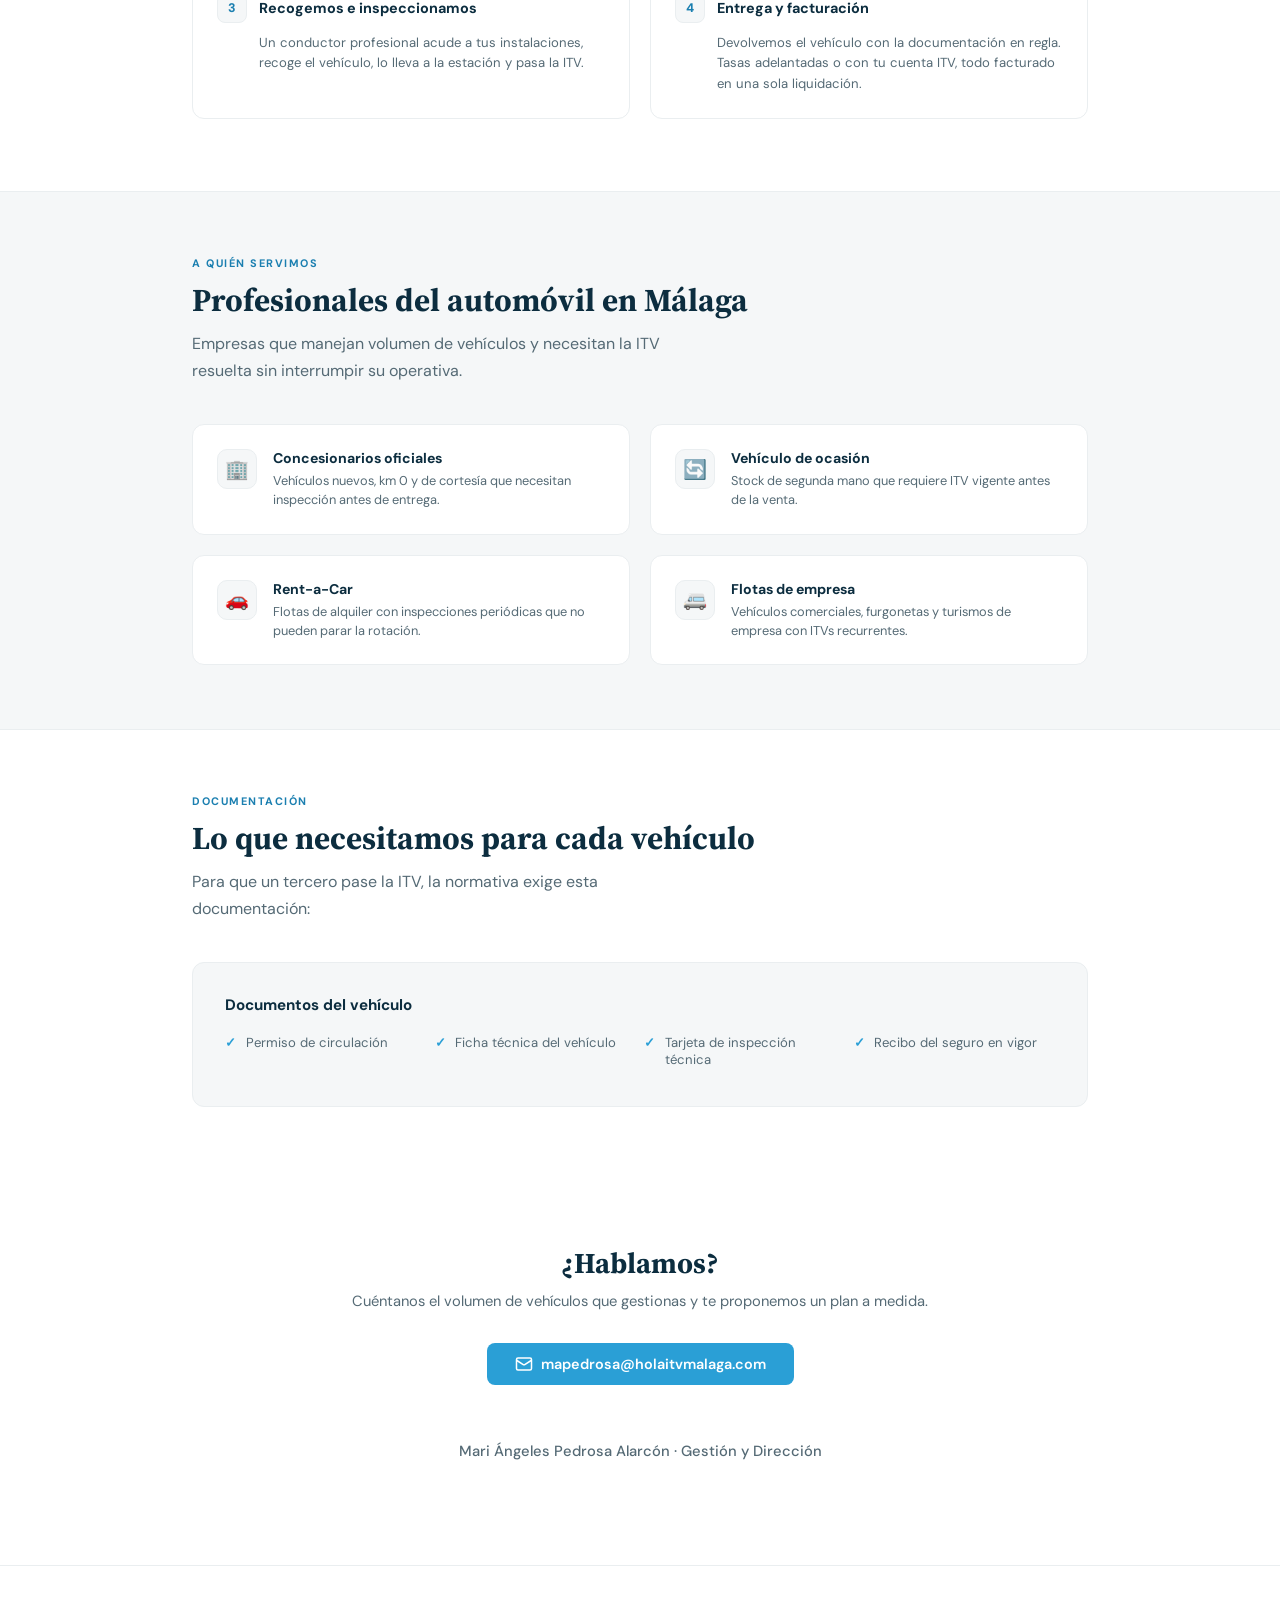
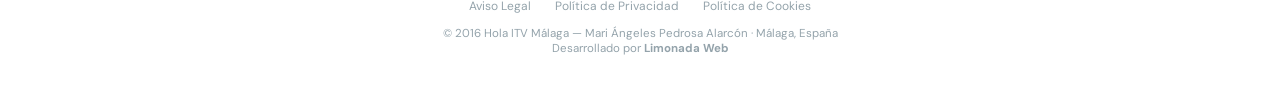
==== commit f6ecc101: "Píldora Claro/Oscuro más fina Co-Authored-By: Claude Opus 5.5 <noreply@anthropic.com> Claude-Session" ====
--- a/index.html
+++ b/index.html
@@ -140,7 +140,7 @@
 @media(prefers-reduced-motion:reduce){.hero-vid,.hero-vid .vplay::before{animation:none;transition:none}}
 </style>
 <script>try{var t=localStorage.getItem('lw-theme')||(matchMedia('(prefers-color-scheme: dark)').matches?'dark':'light');if(t==='dark')document.documentElement.setAttribute('data-theme','dark')}catch(e){}</script>
-<link rel="stylesheet" href="tema.css?v=1">
+<link rel="stylesheet" href="tema.css?v=2">
 </head>
 <body>
 
--- a/tema.css
+++ b/tema.css
@@ -43,3 +43,8 @@
 @media print{.side-rail{display:none}}
 .to-top{min-width:24px;min-height:24px}
 html[data-theme="dark"] #hb-fab{filter:drop-shadow(0 0 1px rgba(255,255,255,.9)) drop-shadow(0 0 10px rgba(160,215,245,.55))}
+/* Píldora más fina */
+.theme-switch{padding:3px;gap:3px}
+.theme-switch button{min-width:26px;padding:10px 4px;gap:6px;font-size:11.5px}
+.theme-switch button svg{width:13px;height:13px}
+@media(max-width:760px){.theme-switch{padding:2px;gap:2px}.theme-switch button{min-width:20px;padding:8px 2px;gap:4px;font-size:9.5px}.theme-switch button svg{width:11px;height:11px}}
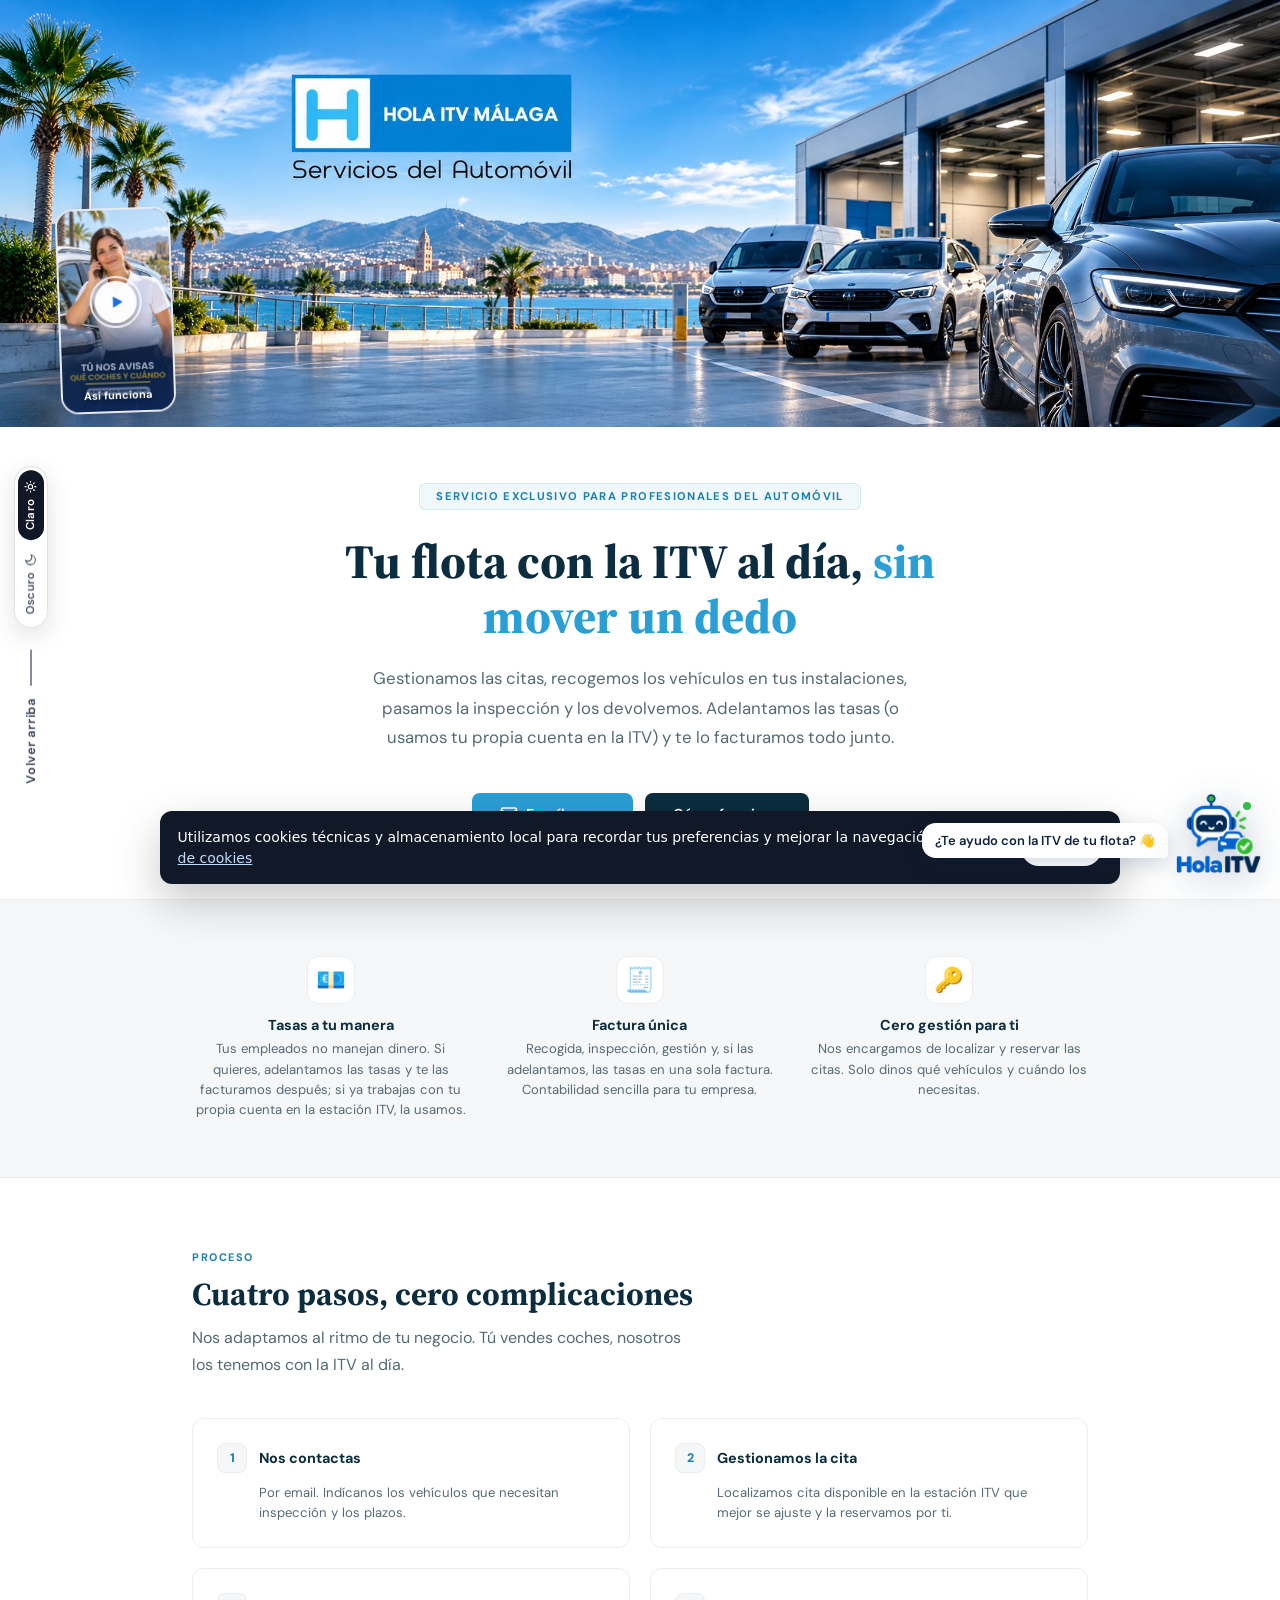
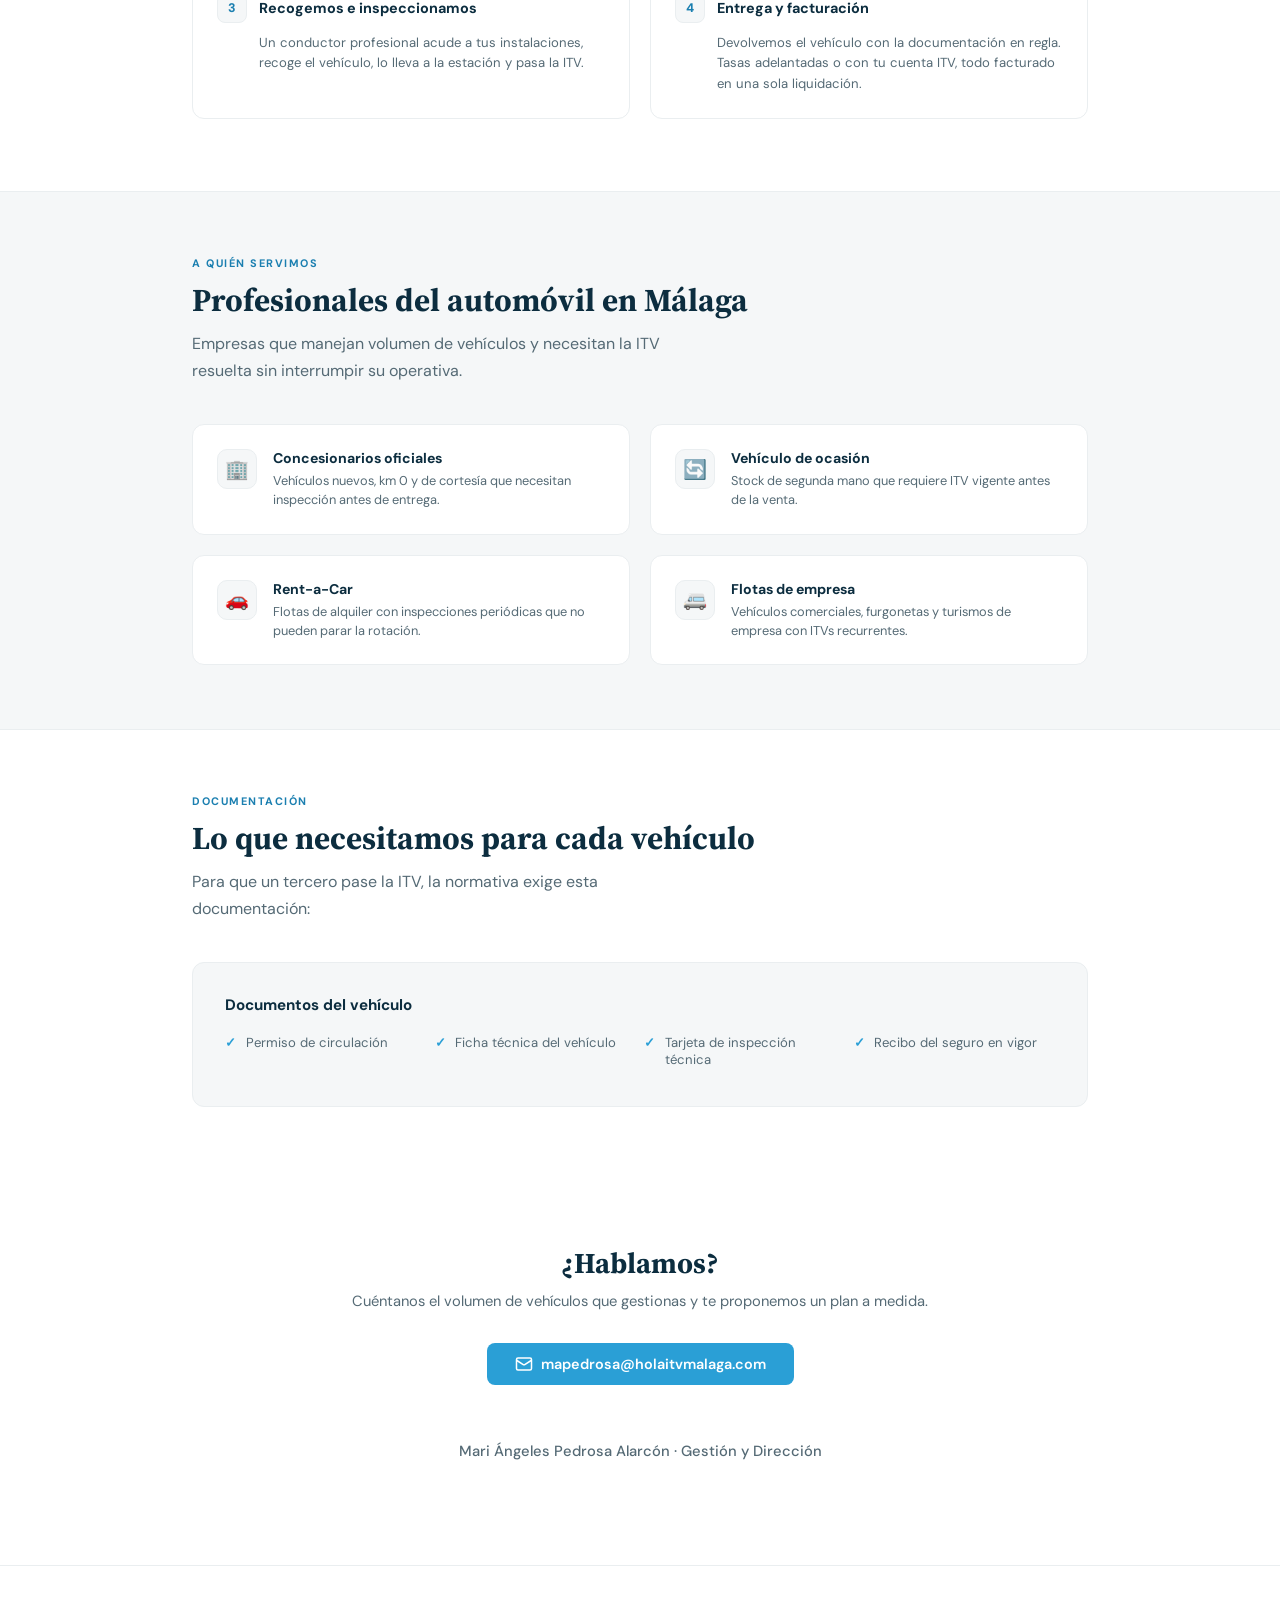
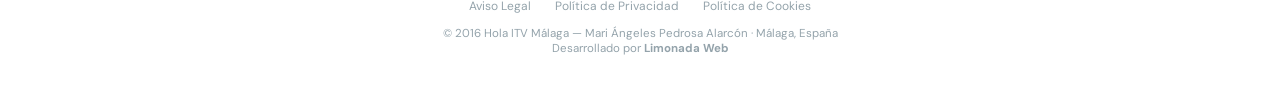
==== commit 46b33444: "La píldora Claro/Oscuro ya no queda a caballo entre la foto de portada y el fondo Co-Authored-By: Cl" ====
--- a/index.html
+++ b/index.html
@@ -140,7 +140,7 @@
 @media(prefers-reduced-motion:reduce){.hero-vid,.hero-vid .vplay::before{animation:none;transition:none}}
 </style>
 <script>try{var t=localStorage.getItem('lw-theme')||(matchMedia('(prefers-color-scheme: dark)').matches?'dark':'light');if(t==='dark')document.documentElement.setAttribute('data-theme','dark')}catch(e){}</script>
-<link rel="stylesheet" href="tema.css?v=2">
+<link rel="stylesheet" href="tema.css?v=3">
 </head>
 <body>
 
@@ -324,6 +324,6 @@
 })();
 </script>
 <script src="/holaitv-bot.js" defer></script>
-<script src="tema.js?v=1" defer></script>
+<script src="tema.js?v=2" defer></script>
 </body>
 </html>
--- a/tema.css
+++ b/tema.css
@@ -48,3 +48,5 @@
 .theme-switch button{min-width:26px;padding:10px 4px;gap:6px;font-size:11.5px}
 .theme-switch button svg{width:13px;height:13px}
 @media(max-width:760px){.theme-switch{padding:2px;gap:2px}.theme-switch button{min-width:20px;padding:8px 2px;gap:4px;font-size:9.5px}.theme-switch button svg{width:11px;height:11px}}
+/* La píldora entera sobre la parte lisa, nunca a caballo entre la foto y el fondo */
+@media(min-width:761px){.side-rail{top:auto;bottom:110px;transform:none}}
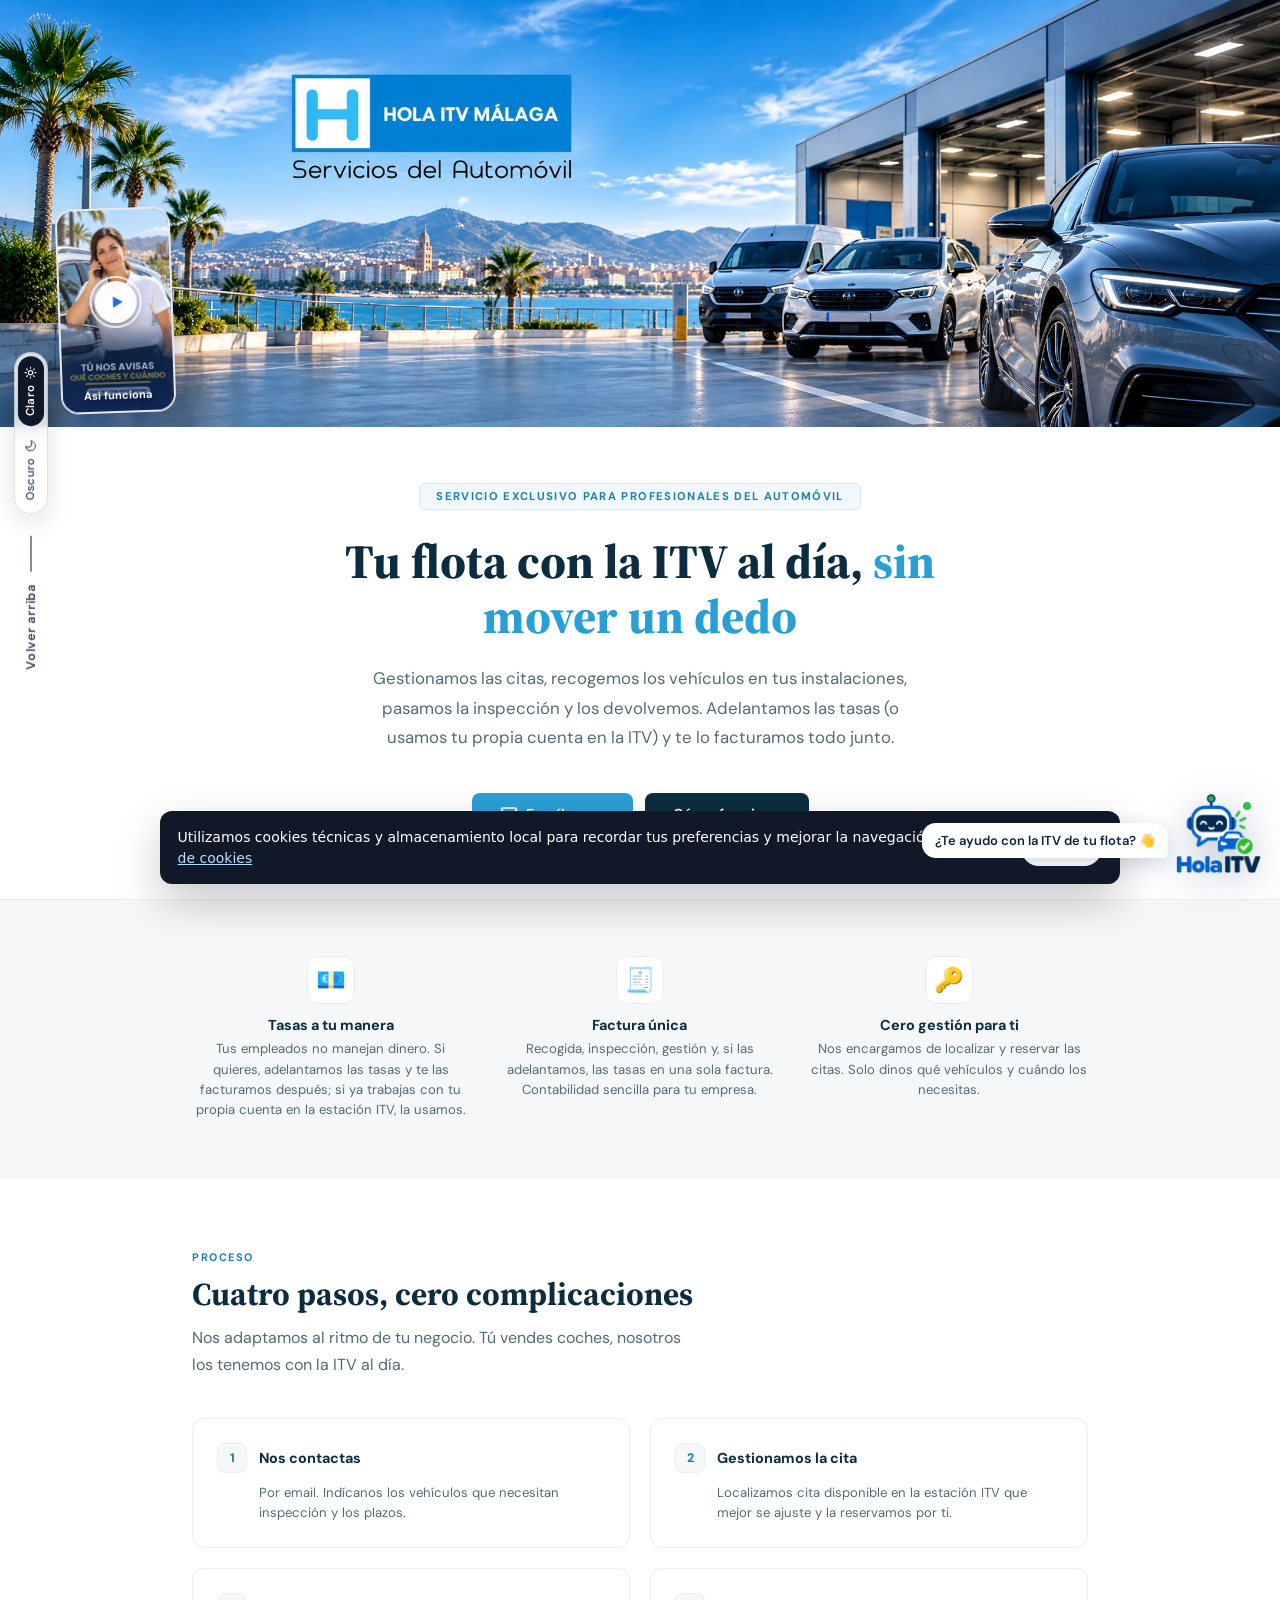
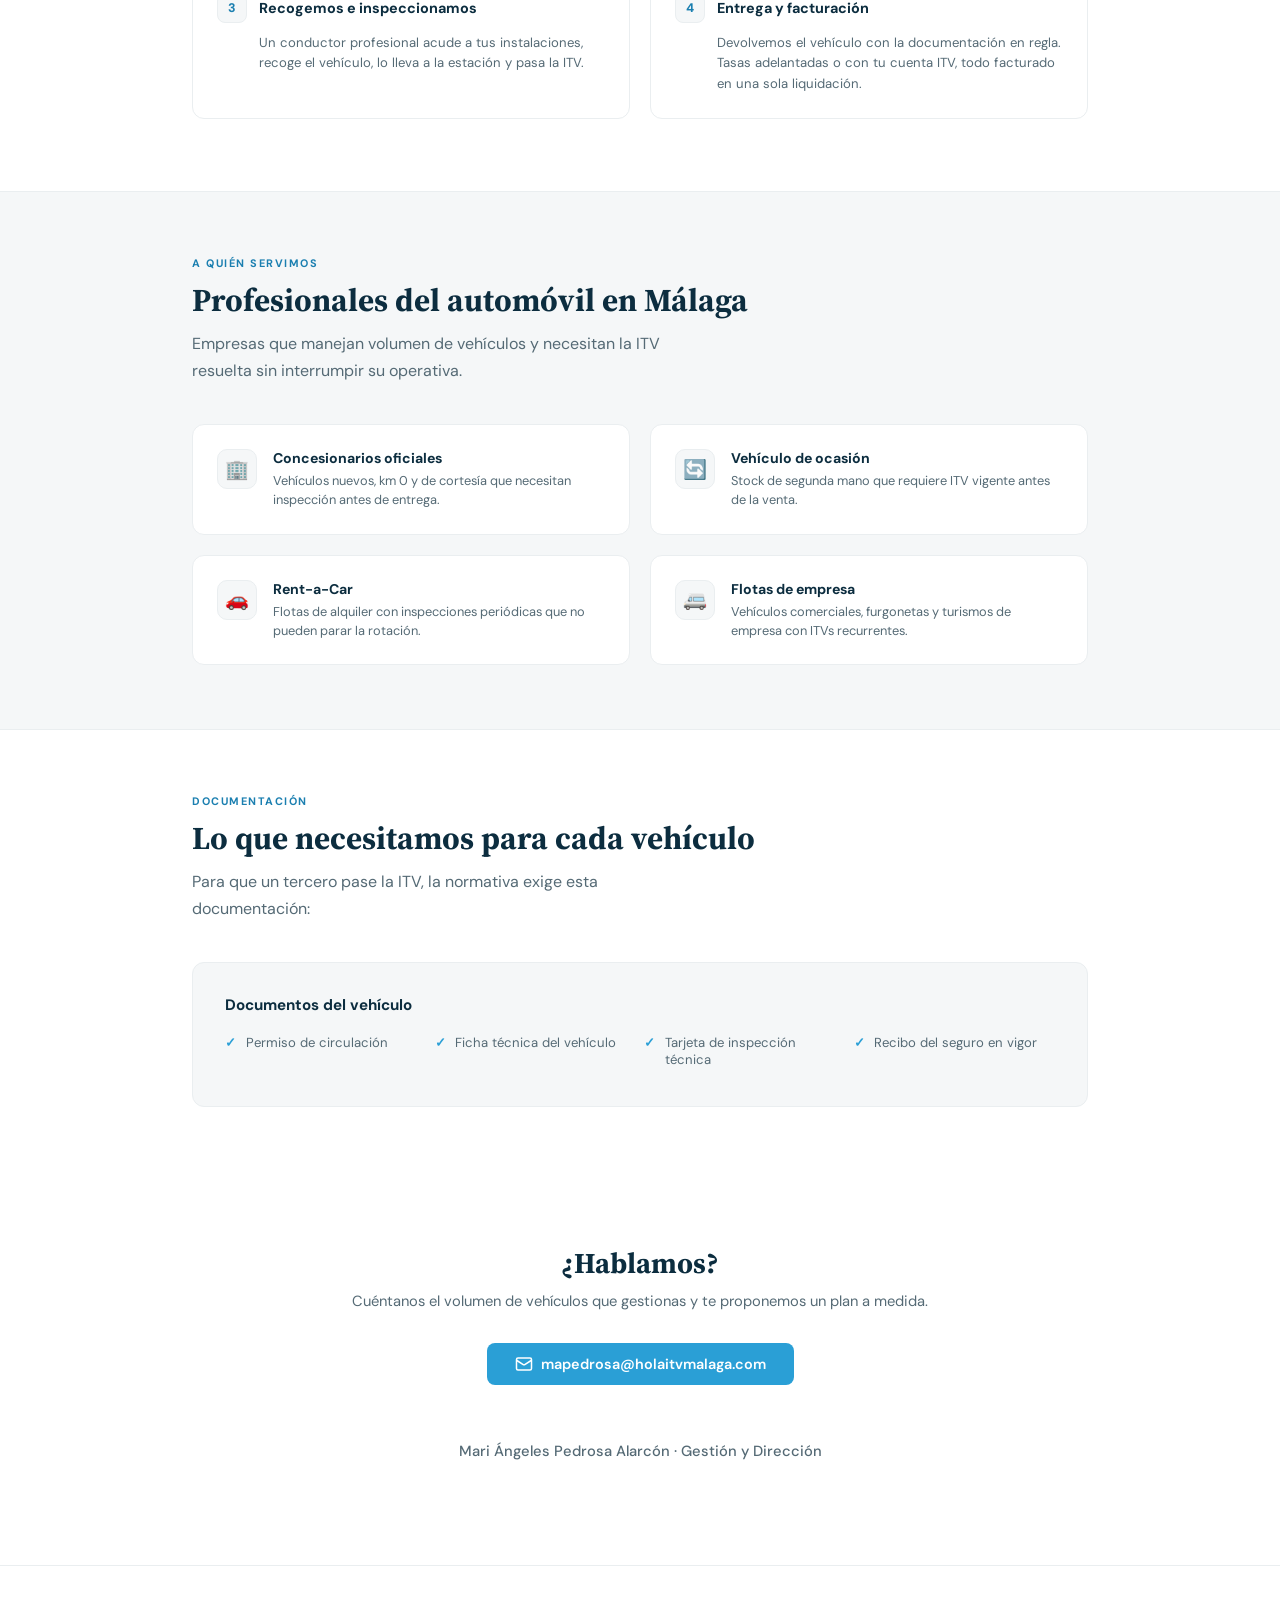
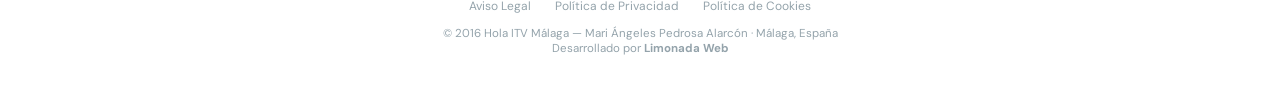
==== commit f918d6e2: "Píldora sobre el borde de la foto: Claro en la imagen y Oscuro en el fondo Co-Authored-By: Claude Op" ====
--- a/index.html
+++ b/index.html
@@ -140,7 +140,7 @@
 @media(prefers-reduced-motion:reduce){.hero-vid,.hero-vid .vplay::before{animation:none;transition:none}}
 </style>
 <script>try{var t=localStorage.getItem('lw-theme')||(matchMedia('(prefers-color-scheme: dark)').matches?'dark':'light');if(t==='dark')document.documentElement.setAttribute('data-theme','dark')}catch(e){}</script>
-<link rel="stylesheet" href="tema.css?v=3">
+<link rel="stylesheet" href="tema.css?v=4">
 </head>
 <body>
 
@@ -324,6 +324,6 @@
 })();
 </script>
 <script src="/holaitv-bot.js" defer></script>
-<script src="tema.js?v=2" defer></script>
+<script src="tema.js?v=5" defer></script>
 </body>
 </html>
--- a/tema.css
+++ b/tema.css
@@ -50,3 +50,4 @@
 @media(max-width:760px){.theme-switch{padding:2px;gap:2px}.theme-switch button{min-width:20px;padding:8px 2px;gap:4px;font-size:9.5px}.theme-switch button svg{width:11px;height:11px}}
 /* La píldora entera sobre la parte lisa, nunca a caballo entre la foto y el fondo */
 @media(min-width:761px){.side-rail{top:auto;bottom:110px;transform:none}}
+@media(max-width:760px){.hero-vid{left:34px}}
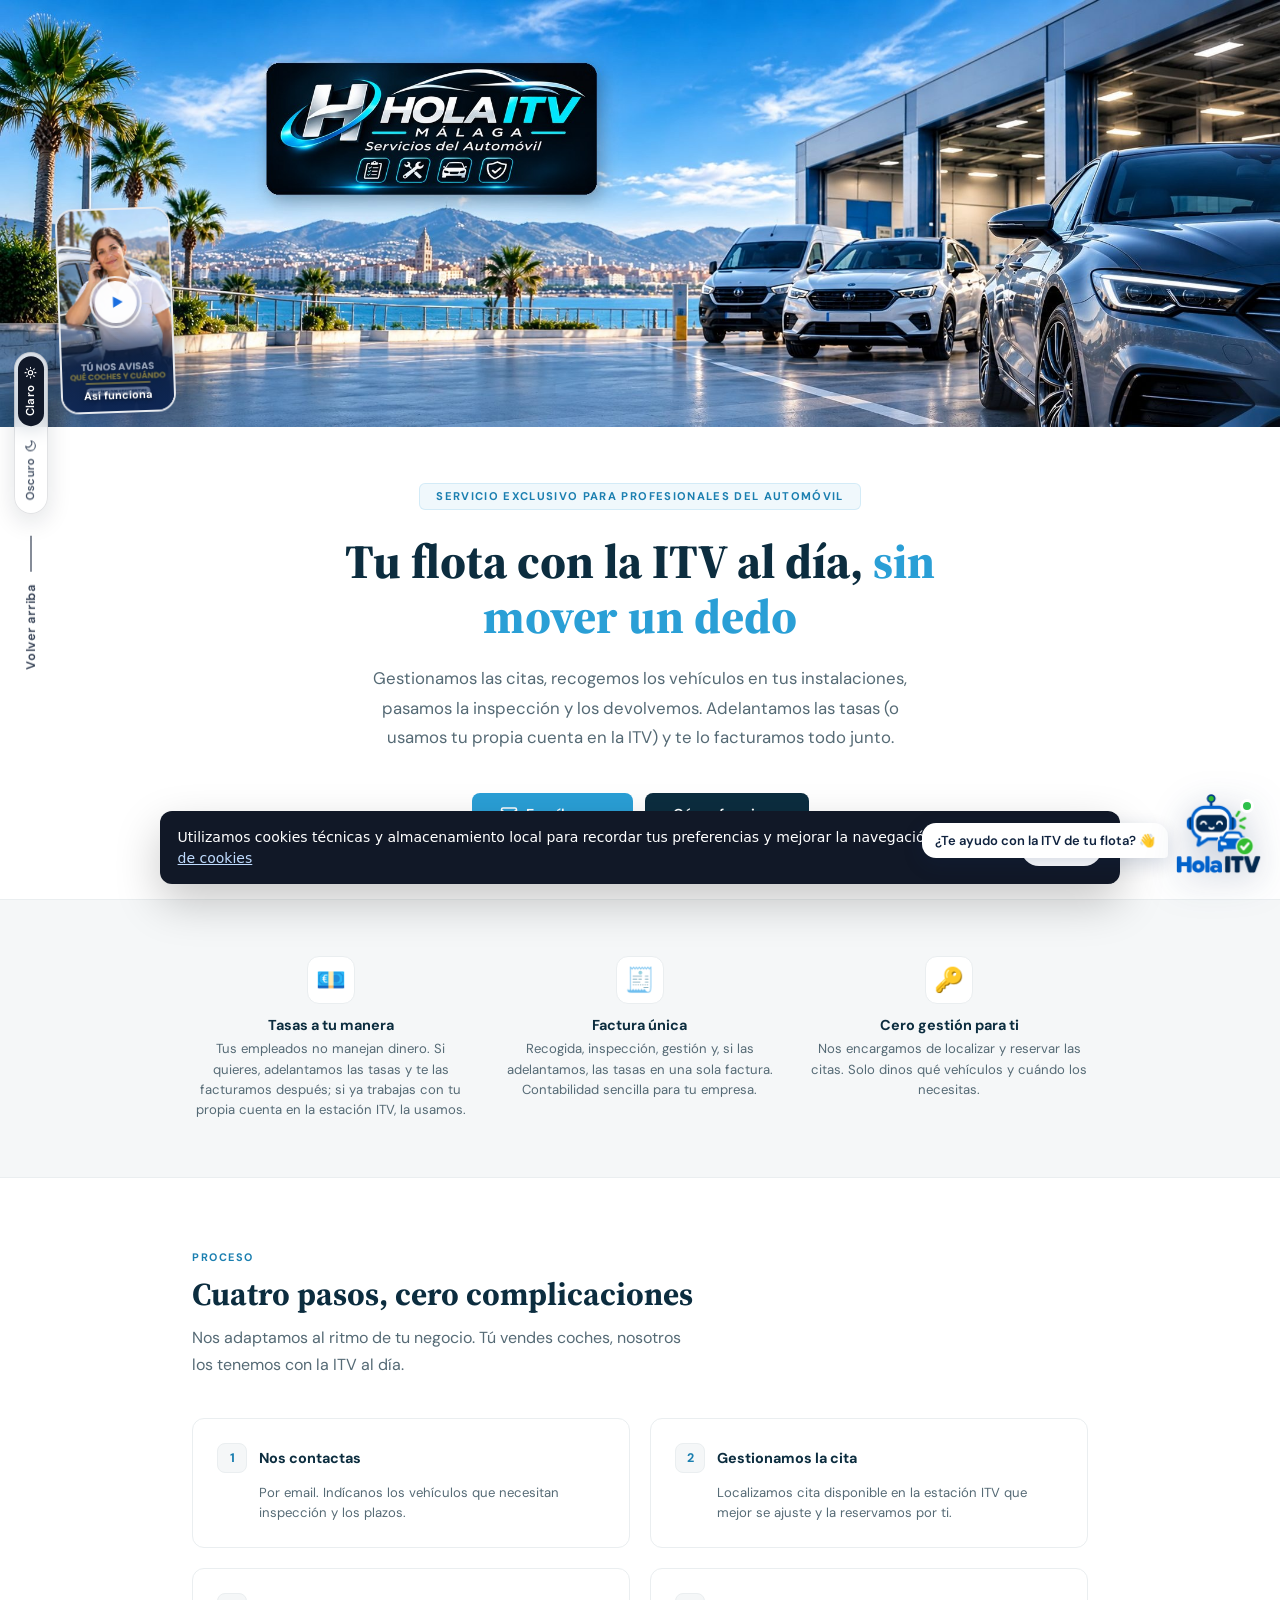
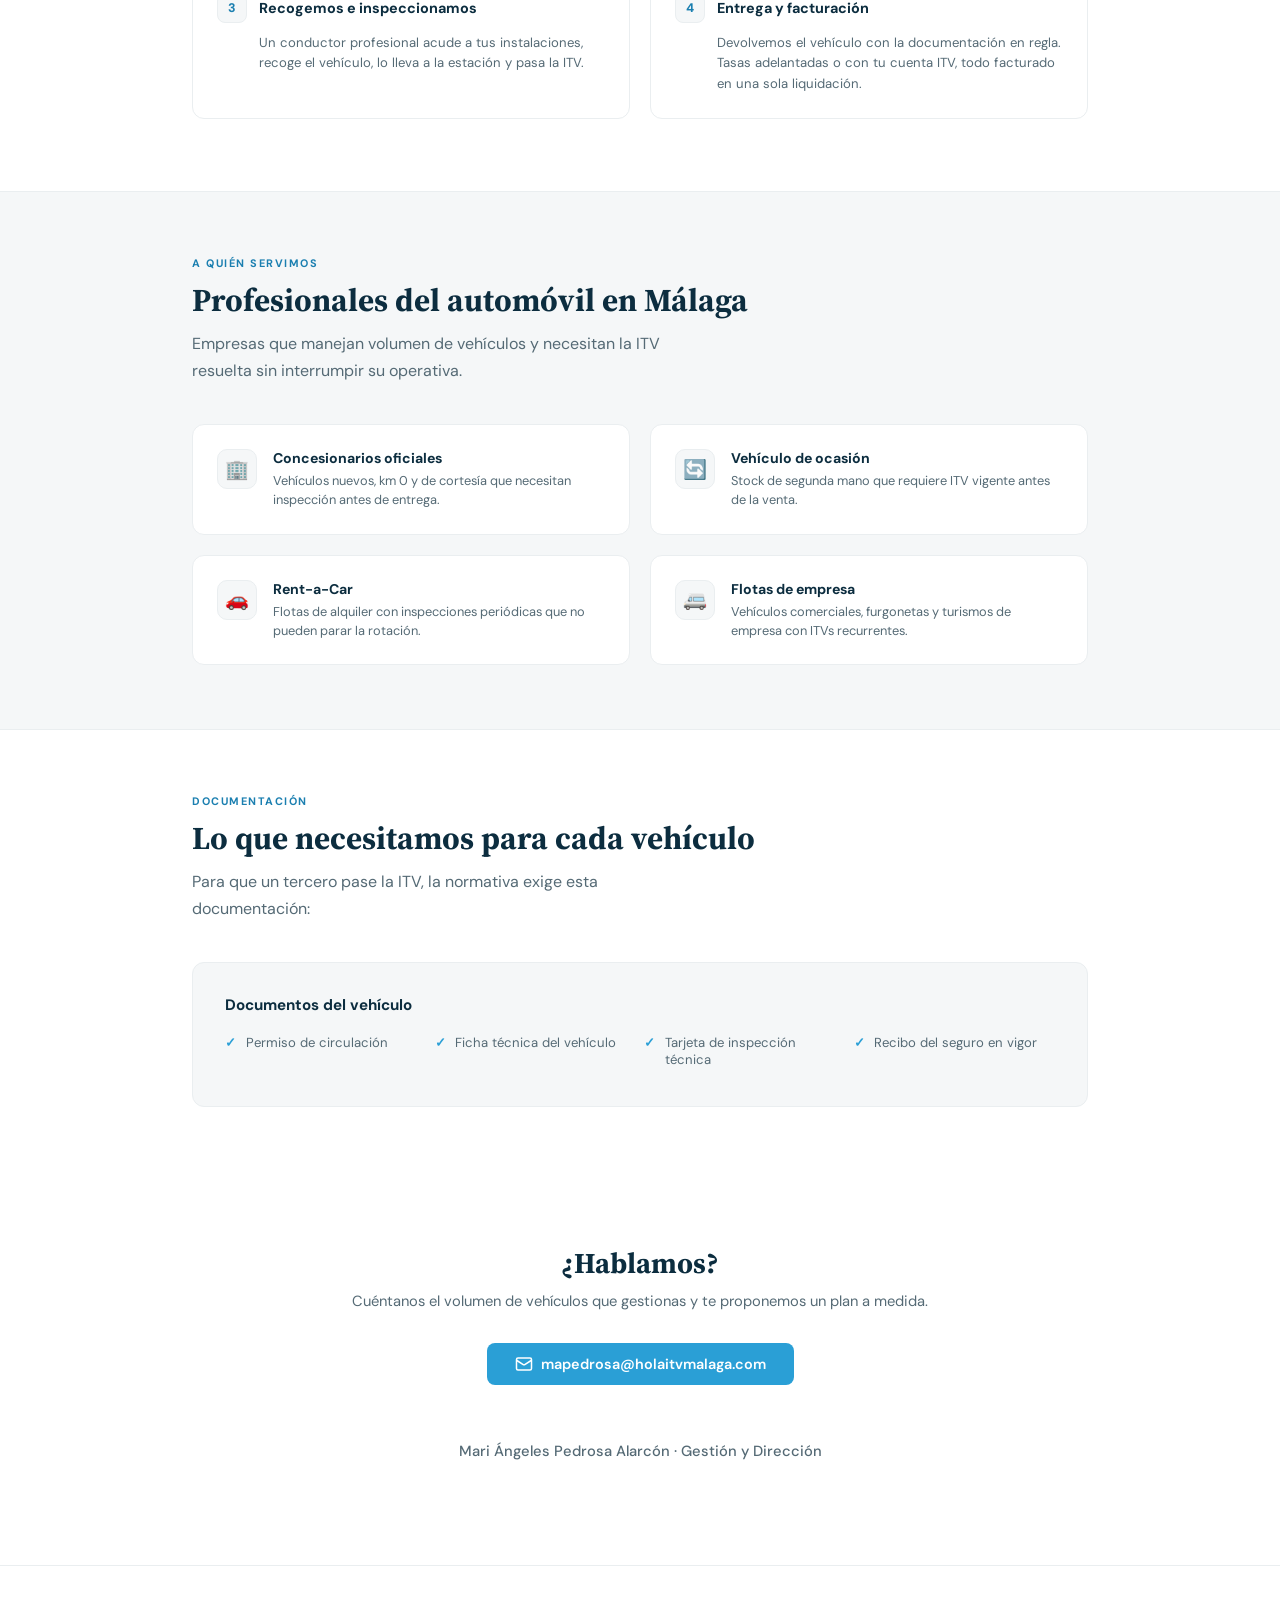
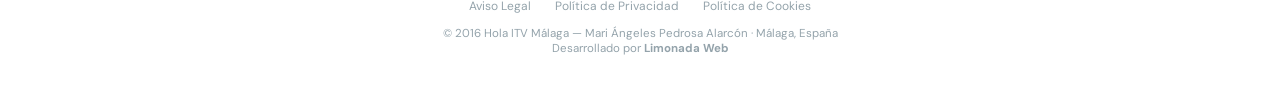
==== commit 31a27b08: "Nuevo logo de Hola ITV Málaga en la web, la tarjeta, la vista previa y el favicon Co-Authored-By: Cl" ====
--- a/index.html
+++ b/index.html
@@ -3,6 +3,8 @@
 <head>
 <meta charset="UTF-8">
 <meta name="viewport" content="width=device-width, initial-scale=1.0">
+<link rel="icon" type="image/png" sizes="32x32" href="/favicon-32.png?v=2">
+<link rel="apple-touch-icon" sizes="180x180" href="/apple-touch-icon.png?v=2">
 <title>Hola ITV Málaga — Gestión integral de ITV para profesionales del automóvil</title>
 <meta name="description" content="Servicio profesional de gestión de ITV para concesionarios, rent-a-car y flotas en Málaga. Recogida, inspección y entrega. Adelantamos las tasas o usamos tu cuenta ITV, y facturamos todo junto.">
 <link rel="preconnect" href="https://fonts.googleapis.com">
@@ -145,7 +147,7 @@
 <body>
 
 <section class="hero">
-  <div class="hero-img"><img src="/hero-holaitv.jpg" alt="Hola ITV Málaga — Servicios del Automóvil" fetchpriority="high">
+  <div class="hero-img"><img src="/hero-holaitv.jpg?v=2" alt="Hola ITV Málaga — Servicios del Automóvil" fetchpriority="high">
     <button type="button" class="hero-vid" data-video aria-label="Ver el vídeo: así funciona Hola ITV Málaga (40 segundos)">
       <video muted loop playsinline autoplay preload="metadata" poster="/video/holaitv-poster.webp" aria-hidden="true" tabindex="-1"><source src="/video/holaitv-mini.mp4" type="video/mp4"></video>
       <span class="vplay" aria-hidden="true"><svg viewBox="0 0 24 24"><path d="M7 4.5v15l13-7.5z"/></svg></span>
